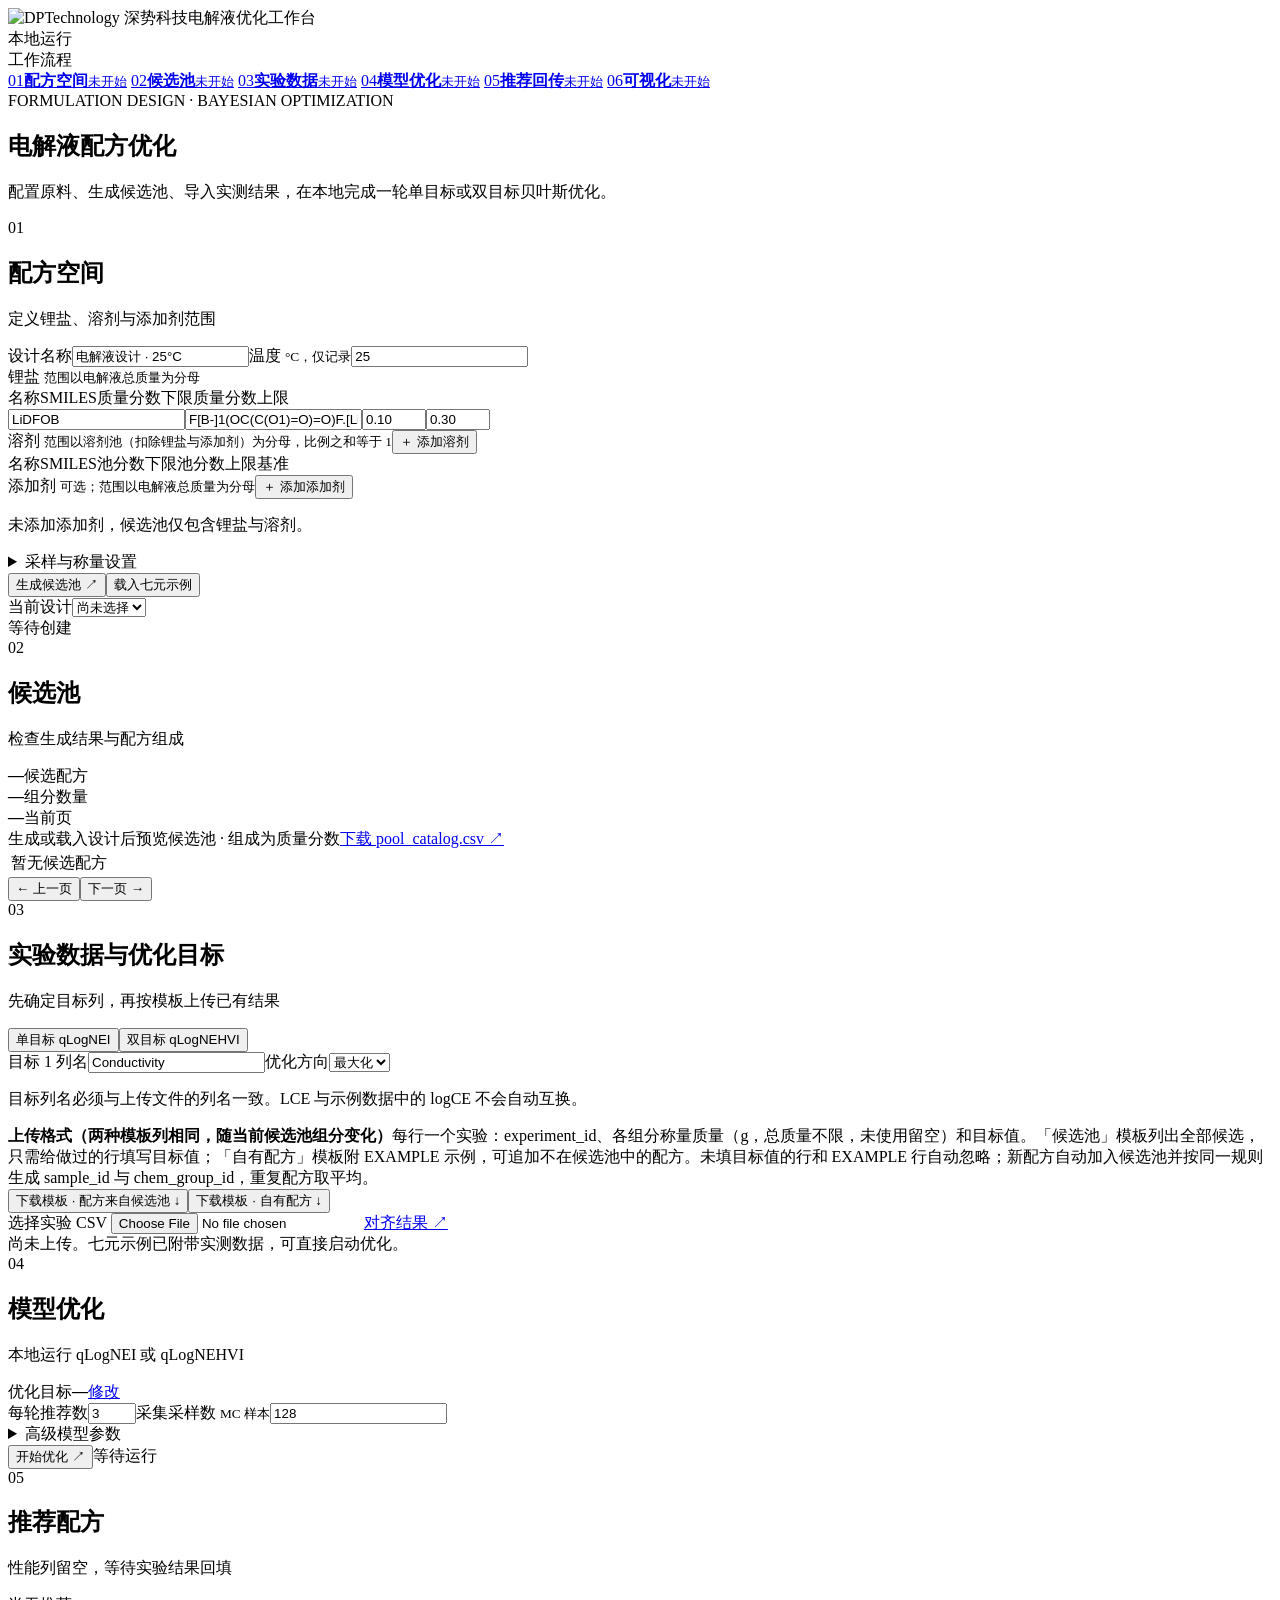
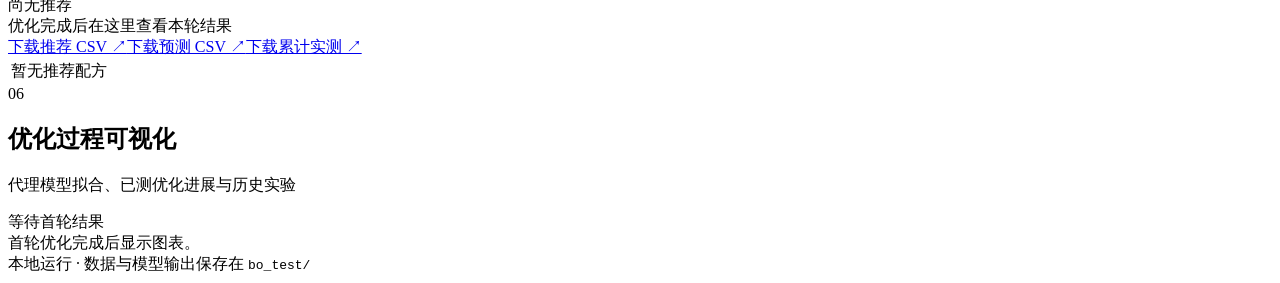
==== web/static/index.html @ 02b84bff "UI: Pareto chart shows all measured recipes and latest round Co-authored-by: Cursor <cursoragent@cur" ====
<!doctype html>
<html lang="zh-CN">
<head>
  <meta charset="utf-8">
  <meta name="viewport" content="width=device-width, initial-scale=1">
  <title>电解液配方优化工作台</title>
  <link rel="stylesheet" href="/static/styles.css">
  <link rel="stylesheet" href="/static/visualization.css">
</head>
<body>
  <header class="topbar">
    <div class="brand"><img src="/static/logo.jpg" alt="DPTechnology 深势科技"><span class="brand-divider"></span><span>电解液优化工作台</span></div>
    <span class="local-pill"><span class="online-dot"></span> 本地运行</span>
  </header>
  <div class="shell">
  <aside class="side-nav" aria-label="流程导航">
    <div class="side-title">工作流程</div>
    <nav class="side-steps" id="progress">
      <a href="#space" data-step="1"><span class="dot">01</span><span class="label"><b>配方空间</b><small>未开始</small></span></a>
      <a href="#pool" data-step="2"><span class="dot">02</span><span class="label"><b>候选池</b><small>未开始</small></span></a>
      <a href="#experiment" data-step="3"><span class="dot">03</span><span class="label"><b>实验数据</b><small>未开始</small></span></a>
      <a href="#optimization" data-step="4"><span class="dot">04</span><span class="label"><b>模型优化</b><small>未开始</small></span></a>
      <a href="#recommendations" data-step="5"><span class="dot">05</span><span class="label"><b>推荐回传</b><small>未开始</small></span></a>
      <a href="#visualization" data-step="6"><span class="dot">06</span><span class="label"><b>可视化</b><small>未开始</small></span></a>
    </nav>
  </aside>
  <main>
    <section class="hero">
      <div><div class="eyebrow">FORMULATION DESIGN · BAYESIAN OPTIMIZATION</div><h1>电解液配方优化</h1><p>配置原料、生成候选池、导入实测结果，在本地完成一轮单目标或双目标贝叶斯优化。</p></div>
    </section>
    <div id="notice" class="notice" role="status" hidden></div>
    <section class="grid">
      <article class="card" id="space">
        <div class="card-head"><div class="step" data-step="1">01</div><div><h2>配方空间</h2><p>定义锂盐、溶剂与添加剂范围</p></div></div>
        <div class="section-content">
          <div class="field-row"><label>设计名称<input id="design-name" value="电解液设计 · 25°C"></label><label>温度 <small>°C，仅记录</small><input id="temperature" type="number" value="25"></label></div>
          <div class="subhead">锂盐 <small>范围以电解液总质量为分母</small></div>
          <div class="component-head"><span>名称</span><span>SMILES</span><span>质量分数下限</span><span>质量分数上限</span></div>
          <div class="component-row salt-row"><input id="salt-name" value="LiDFOB" aria-label="锂盐名称"><input id="salt-smiles" value="F[B-]1(OC(C(O1)=O)=O)F.[Li+]" aria-label="锂盐 SMILES"><input id="salt-low" type="number" min="0" max="1" step="0.01" value="0.10" aria-label="锂盐质量分数下限"><input id="salt-high" type="number" min="0" max="1" step="0.01" value="0.30" aria-label="锂盐质量分数上限"></div>
          <div class="subhead with-action"><span>溶剂 <small>范围以溶剂池（扣除锂盐与添加剂）为分母，比例之和等于 1</small></span><button class="text-button" id="add-solvent">＋ 添加溶剂</button></div>
          <div class="component-head solvent-head"><span>名称</span><span>SMILES</span><span>池分数下限</span><span>池分数上限</span><span>基准</span><span></span></div>
          <div id="solvents"></div>
          <div class="subhead with-action"><span>添加剂 <small>可选；范围以电解液总质量为分母</small></span><button class="text-button" id="add-additive">＋ 添加添加剂</button></div>
          <div class="component-head additive-head" id="additive-head" hidden><span>名称</span><span>SMILES</span><span>类型</span><span>质量分数下限</span><span>质量分数上限</span><span></span></div>
          <div id="additives"></div>
          <p class="hint additive-empty" id="additive-empty">未添加添加剂，候选池仅包含锂盐与溶剂。</p>
          <details><summary>采样与称量设置</summary><div class="field-row"><label>批次质量 <small>g</small><input id="batch-mass" type="number" step="0.1" value="5"></label><label>称量步长 <small>g</small><input id="mass-step" type="number" step="0.0001" value="0.0001"></label></div><div class="field-row"><label>采样指数 <small>2ⁿ 个点</small><input id="candidate-power" type="number" min="3" max="14" value="10"></label><label>随机种子<input id="seed" type="number" value="2026"></label></div></details>
          <div class="actions"><button id="generate" class="primary">生成候选池 <span>↗</span></button><button id="demo" class="secondary">载入七元示例</button></div>
          <div class="field-row last-row"><label>当前设计<select id="design-select"><option value="">尚未选择</option></select></label><div class="micro-status" id="design-status">等待创建</div></div>
        </div>
      </article>
      <article class="card fill-card" id="pool">
        <div class="card-head"><div class="step" data-step="2">02</div><div><h2>候选池</h2><p>检查生成结果与配方组成</p></div></div>
        <div class="section-content">
          <div class="stat-row"><div><strong id="pool-count">—</strong><span>候选配方</span></div><div><strong id="pool-components">—</strong><span>组分数量</span></div><div><strong id="pool-page">—</strong><span>当前页</span></div></div>
          <div class="toolbar"><span id="pool-caption">生成或载入设计后预览候选池 · 组成为质量分数</span><a id="catalog-link" class="download disabled" href="#">下载 pool_catalog.csv ↗</a></div>
          <div class="table-wrap"><table id="pool-table"><thead></thead><tbody><tr><td class="empty-cell">暂无候选配方</td></tr></tbody></table></div>
          <div class="pager"><button id="prev-page" class="secondary small">← 上一页</button><button id="next-page" class="secondary small">下一页 →</button></div>
        </div>
      </article>
      <article class="card" id="experiment">
        <div class="card-head"><div class="step" data-step="3">03</div><div><h2>实验数据与优化目标</h2><p>先确定目标列，再按模板上传已有结果</p></div></div>
        <div class="section-content">
          <div class="segmented"><button data-mode="single" class="selected">单目标 qLogNEI</button><button data-mode="multi">双目标 qLogNEHVI</button></div>
          <div class="field-row target-row"><label>目标 1 列名<input id="target-1" value="Conductivity"></label><label>优化方向<select id="direction-1"><option value="max">最大化</option><option value="min">最小化</option></select></label></div>
          <div class="field-row target-row" id="target-2-row" hidden><label>目标 2 列名<input id="target-2" value="logCE"></label><label>优化方向<select id="direction-2"><option value="max">最大化</option><option value="min">最小化</option></select></label></div>
          <p class="hint">目标列名必须与上传文件的列名一致。LCE 与示例数据中的 logCE 不会自动互换。</p>
          <div class="callout"><strong>上传格式（两种模板列相同，随当前候选池组分变化）</strong><span>每行一个实验：experiment_id、各组分称量质量（g，总质量不限，未使用留空）和目标值。「候选池」模板列出全部候选，只需给做过的行填写目标值；「自有配方」模板附 EXAMPLE 示例，可追加不在候选池中的配方。未填目标值的行和 EXAMPLE 行自动忽略；新配方自动加入候选池并按同一规则生成 sample_id 与 chem_group_id，重复配方取平均。</span></div>
          <div class="actions"><button id="template" class="secondary">下载模板 · 配方来自候选池 ↓</button><button id="recipe-template" class="secondary">下载模板 · 自有配方 ↓</button></div>
          <div class="actions upload-row"><label class="upload-button">选择实验 CSV <input id="experiment-file" type="file" accept=".csv,text/csv"></label><a id="mapping-link" class="download disabled" href="#">对齐结果 ↗</a></div>
          <div id="experiment-result" class="result-line">尚未上传。七元示例已附带实测数据，可直接启动优化。</div>
        </div>
      </article>
      <article class="card" id="optimization">
        <div class="card-head"><div class="step" data-step="4">04</div><div><h2>模型优化</h2><p>本地运行 qLogNEI 或 qLogNEHVI</p></div></div>
        <div class="section-content">
          <div class="target-summary"><span>优化目标</span><strong id="target-summary">—</strong><a href="#experiment" class="text-button">修改</a></div>
          <div class="field-row"><label>每轮推荐数<input id="batch-size" type="number" min="1" max="20" value="3"></label><label>采集采样数 <small>MC 样本</small><input id="mc-samples" type="number" min="16" value="128"></label></div>
          <details><summary>高级模型参数</summary><div class="field-row"><label>拟合最大迭代<input id="fit-maxiter" type="number" min="10" value="100"></label><label>随机种子<input id="bo-seed" type="number" value="2026"></label></div></details>
          <div class="actions"><button id="run" class="primary">开始优化 <span>↗</span></button><span class="micro-status" id="run-status">等待运行</span></div>
          <div id="run-summary" class="run-summary" hidden></div>
        </div>
      </article>
    </section>
    <section class="card results" id="recommendations">
      <div class="card-head"><div class="step" data-step="5">05</div><div><h2>推荐配方</h2><p>性能列留空，等待实验结果回填</p></div><span class="round-pill" id="round-pill">尚无推荐</span></div>
      <div class="section-content">
        <div class="toolbar"><span id="recommendation-caption">优化完成后在这里查看本轮结果</span><div class="link-actions"><a id="rec-link" class="download disabled" href="#">下载推荐 CSV ↗</a><a id="pred-link" class="download disabled" href="#">下载预测 CSV ↗</a><a id="observation-link" class="download disabled" href="#">下载累计实测 ↗</a></div></div>
        <div class="table-wrap"><table id="rec-table"><thead></thead><tbody><tr><td class="empty-cell">暂无推荐配方</td></tr></tbody></table></div>
        <div id="feedback-entry" class="feedback-entry" hidden>
          <div class="feedback-entry-head"><h3>录入本轮实验结果</h3><span>所有目标值填写完整后保存</span></div>
          <div id="feedback-inputs" class="feedback-inputs"></div>
          <div class="feedback-actions" id="feedback-actions"><button id="submit-feedback" class="primary">保存实验回传</button><label class="upload-button">或上传填好的推荐 CSV <input id="feedback-file" type="file" accept=".csv,text/csv"></label><button id="simulate" class="text-button demo-button">模拟回传 <span>仅演示</span></button></div>
        </div>
        <div class="next-round-bar" id="next-round-bar" hidden><span id="next-round-reason"></span><button id="next-round" class="primary" disabled>生成下一轮 ↗</button></div>
      </div>
    </section>
    <section class="card visualization" id="visualization"><div class="card-head"><div class="step" data-step="6">06</div><div><h2>优化过程可视化</h2><p>代理模型拟合、已测优化进展与历史实验</p></div><span class="round-pill" id="visualization-badge">等待首轮结果</span></div><div class="section-content"><div id="visualization-empty" class="viz-empty">首轮优化完成后显示图表。</div><div id="visualization-body" hidden><div class="viz-summary" id="viz-summary"></div><div class="viz-grid"><div class="viz-panel"><div class="viz-panel-title"><div><h3>代理模型拟合</h3><p>训练样本的后验均值 vs 实测值</p></div><select id="fit-target" aria-label="选择拟合目标"></select></div><div id="fit-chart" class="chart"></div><div class="chart-note" id="fit-note"></div></div><div class="viz-panel"><div class="viz-panel-title"><div><h3 id="progress-title">优化进展</h3><p id="progress-subtitle">基于已测目标值</p></div></div><div id="progress-chart" class="chart"></div><div class="chart-note" id="progress-note"></div></div></div><details id="pareto-detail" class="pareto-detail" hidden><summary>查看当前已测 Pareto 前沿</summary><div id="pareto-chart" class="chart pareto-chart"></div><div class="chart-note" id="pareto-note"></div></details><div class="viz-bottom"><div><h3>本轮候选预测</h3><div id="rec-predictions" class="prediction-list"></div></div><div><div class="history-head"><h3>历史实验值</h3><span>最近 20 条 · 完整数据见 observation.csv</span></div><div class="table-wrap history-wrap"><table id="history-table"><thead></thead><tbody></tbody></table></div></div></div></div></div></section>
    <footer>本地运行 · 数据与模型输出保存在 <code>bo_test/</code></footer>
  </main>
  </div>
  <script src="/static/visualization.js"></script>
  <script src="/static/app.js"></script>
</body>
</html>
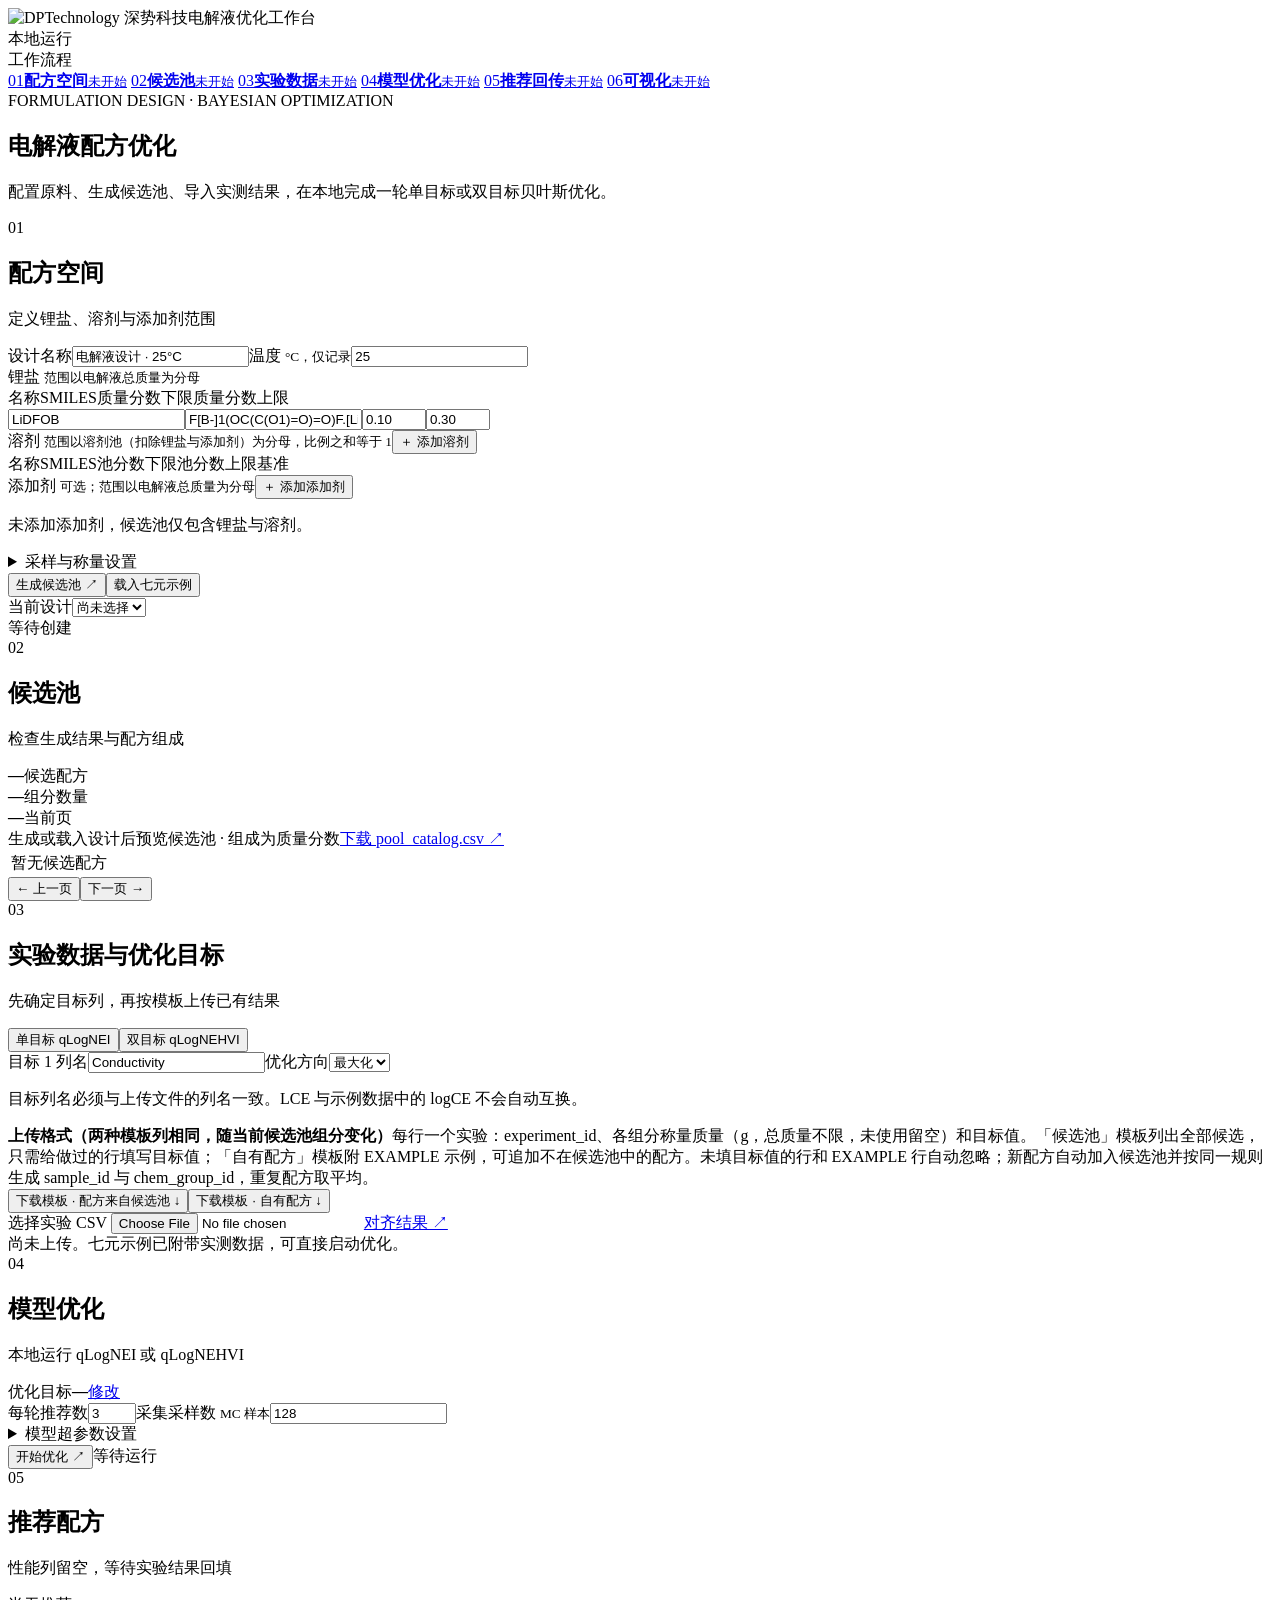
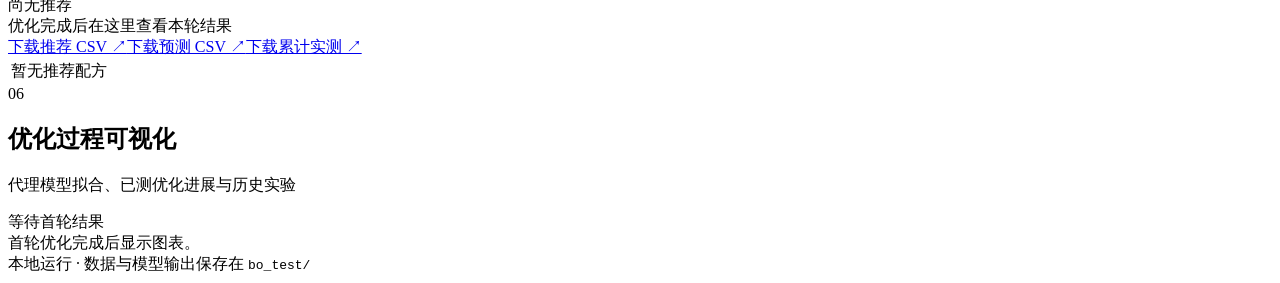
==== commit 973ea639: "UI: model hyperparameter settings panel Co-authored-by: Cursor <cursoragent@cursor.com>" ====
--- a/web/static/index.html
+++ b/web/static/index.html
@@ -76,7 +76,21 @@
         <div class="section-content">
           <div class="target-summary"><span>优化目标</span><strong id="target-summary">—</strong><a href="#experiment" class="text-button">修改</a></div>
           <div class="field-row"><label>每轮推荐数<input id="batch-size" type="number" min="1" max="20" value="3"></label><label>采集采样数 <small>MC 样本</small><input id="mc-samples" type="number" min="16" value="128"></label></div>
-          <details><summary>高级模型参数</summary><div class="field-row"><label>拟合最大迭代<input id="fit-maxiter" type="number" min="10" value="100"></label><label>随机种子<input id="bo-seed" type="number" value="2026"></label></div></details>
+          <details id="hyperparameters" class="hyperparameters"><summary>模型超参数设置</summary>
+            <p class="hp-note">单目标调用 qLogNEI，双目标调用 qLogNEHVI（每个目标各拟合一个高斯过程）；设置在本次运行的所有轮次中保持不变。</p>
+            <h4>高斯过程核</h4>
+            <div class="field-row"><label>核函数<select id="hp-kernel"><option value="default">默认（BoTorch：RBF + ARD，维度自适应先验）</option><option value="rbf">RBF</option><option value="matern">Matérn</option></select></label><label>Matérn ν <small>仅 Matérn</small><select id="hp-matern-nu"><option value="0.5">0.5（粗糙）</option><option value="1.5">1.5</option><option value="2.5" selected>2.5（平滑）</option></select></label></div>
+            <div class="field-row"><label>初始长度尺度 <small>输入已归一化到 0–1</small><input id="hp-lengthscale" type="number" min="0.001" max="100" step="any" value="0.5"></label><label>ARD <small>自动相关性判定</small><span class="check-line"><input id="hp-ard" type="checkbox" checked>每个输入维度独立长度尺度</span></label></div>
+            <h4>噪声与拟合</h4>
+            <div class="field-row"><label><span id="hp-noise-label-0">观测噪声标准差</span> <small>留空自动</small><input id="hp-noise-0" type="number" min="0" step="any" placeholder="自动估计"></label><label id="hp-noise-field-1"><span id="hp-noise-label-1">观测噪声标准差</span> <small>留空自动</small><input id="hp-noise-1" type="number" min="0" step="any" placeholder="自动估计"></label></div>
+            <div class="field-row"><label>拟合最大迭代<input id="fit-maxiter" type="number" min="10" max="1000" value="100"></label><label>输入特征<select id="hp-feature-basis"><option value="mass">质量分数</option><option value="mole">摩尔分数</option></select></label></div>
+            <h4>采集与候选评分</h4>
+            <div class="field-row"><label>候选评分批大小 <small>每批送入采集函数的候选数</small><input id="hp-pool-batch" type="number" min="16" max="4096" value="128"></label><label>随机种子 <small>MC 采样与选点</small><input id="bo-seed" type="number" min="0" value="2026"></label></div>
+            <div id="hp-ref-group" hidden><h4>超体积参考点 <small>双目标，原始单位</small></h4>
+              <div class="field-row"><label><span id="hp-ref-label-0">目标 1 参考值</span><input id="hp-ref-0" type="number" step="any" placeholder="自动"></label><label><span id="hp-ref-label-1">目标 2 参考值</span><input id="hp-ref-1" type="number" step="any" placeholder="自动"></label></div>
+              <p class="hp-note">留空时取初始已测值中最差的一端再向外扩展 10%，之后各轮固定；参考点应比所有值得关注的配方都差，否则超体积为 0。</p></div>
+            <button type="button" class="text-button" id="hp-reset">恢复默认</button>
+          </details>
           <div class="actions"><button id="run" class="primary">开始优化 <span>↗</span></button><span class="micro-status" id="run-status">等待运行</span></div>
           <div id="run-summary" class="run-summary" hidden></div>
         </div>
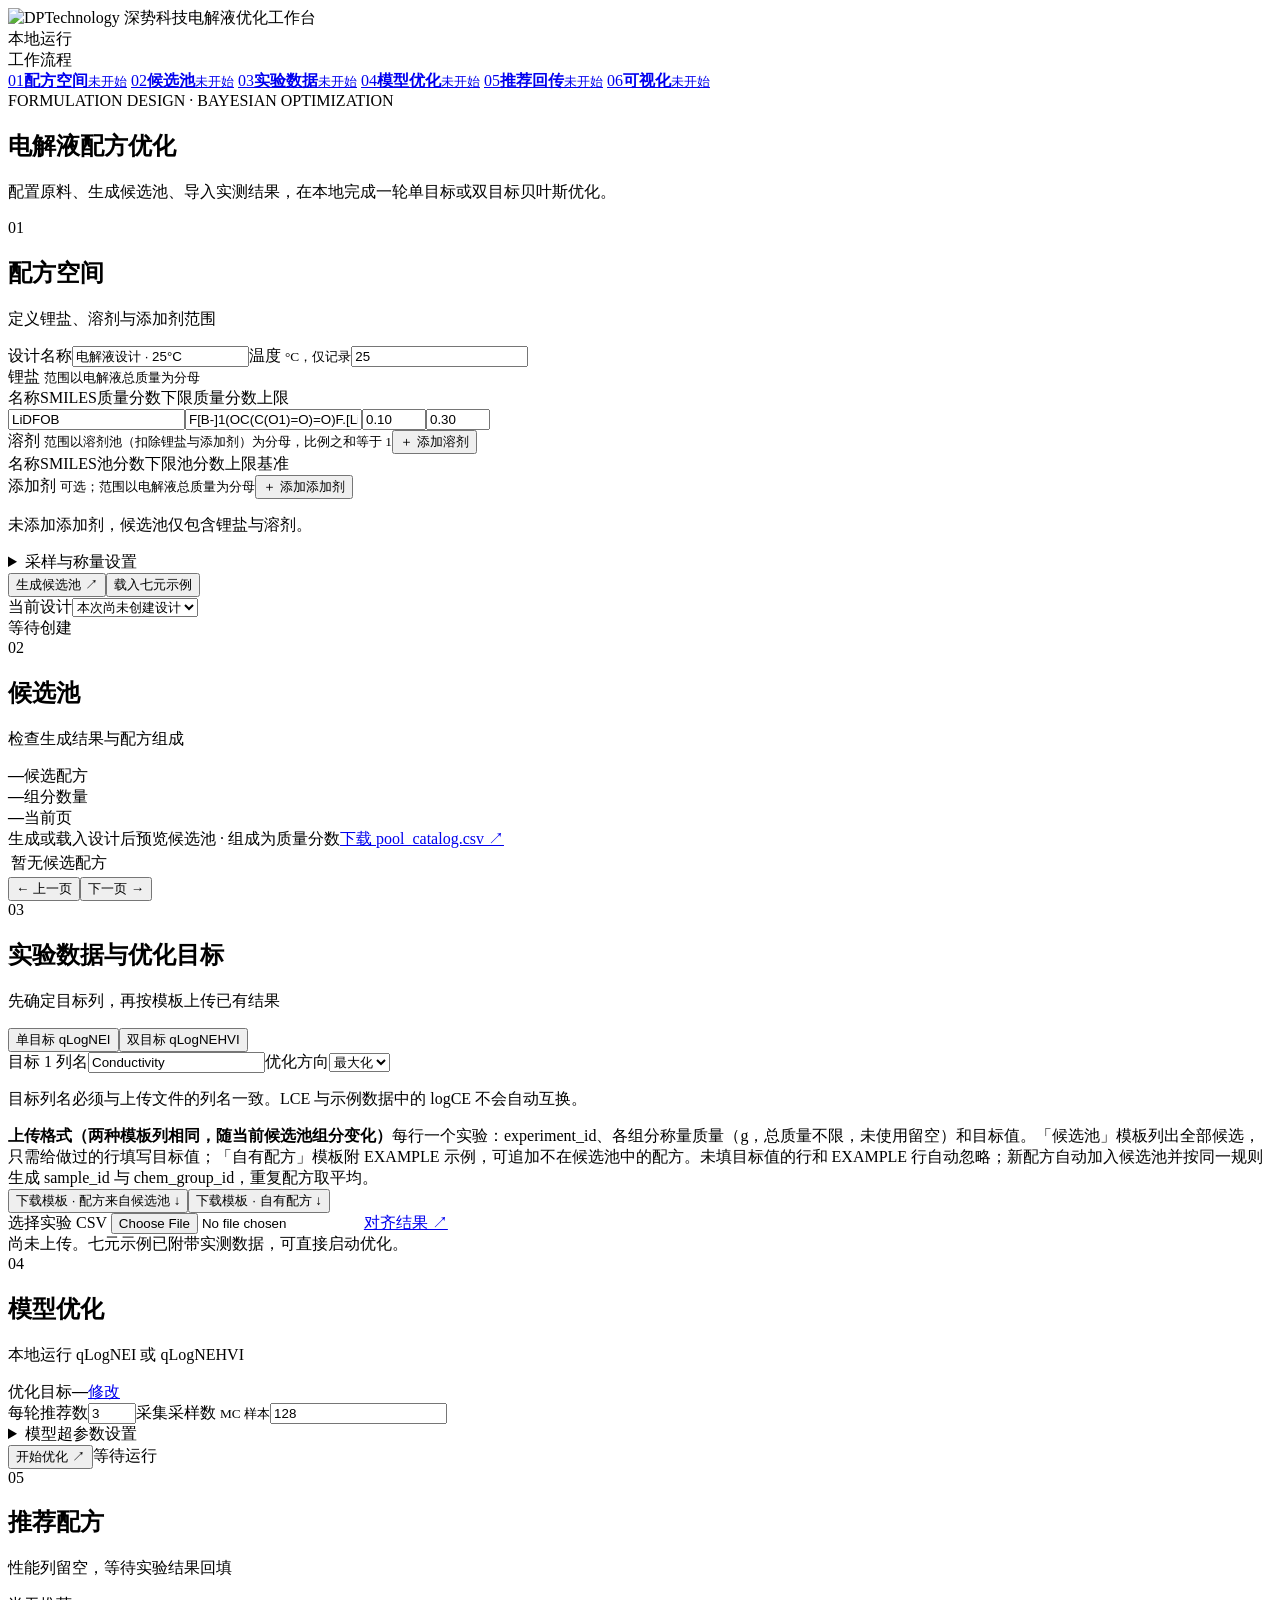
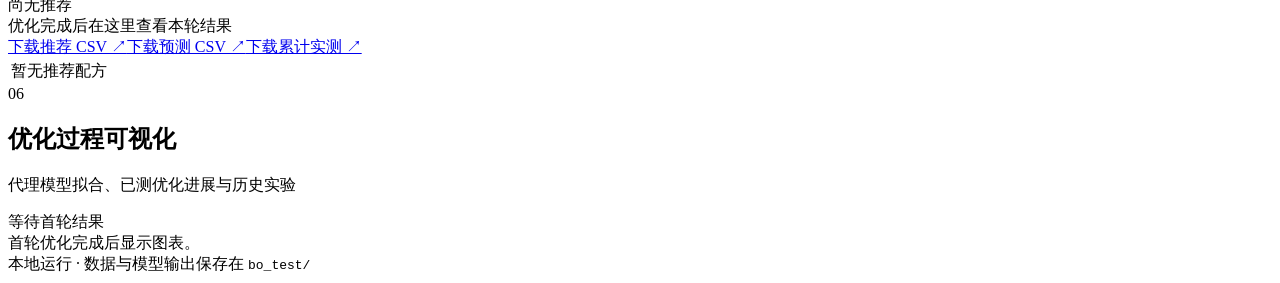
==== commit d59d49ae: "UI: design list starts empty on every page load Co-authored-by: Cursor <cursoragent@cursor.com>" ====
--- a/web/static/index.html
+++ b/web/static/index.html
@@ -46,7 +46,7 @@
           <p class="hint additive-empty" id="additive-empty">未添加添加剂，候选池仅包含锂盐与溶剂。</p>
           <details><summary>采样与称量设置</summary><div class="field-row"><label>批次质量 <small>g</small><input id="batch-mass" type="number" step="0.1" value="5"></label><label>称量步长 <small>g</small><input id="mass-step" type="number" step="0.0001" value="0.0001"></label></div><div class="field-row"><label>采样指数 <small>2ⁿ 个点</small><input id="candidate-power" type="number" min="3" max="14" value="10"></label><label>随机种子<input id="seed" type="number" value="2026"></label></div></details>
           <div class="actions"><button id="generate" class="primary">生成候选池 <span>↗</span></button><button id="demo" class="secondary">载入七元示例</button></div>
-          <div class="field-row last-row"><label>当前设计<select id="design-select"><option value="">尚未选择</option></select></label><div class="micro-status" id="design-status">等待创建</div></div>
+          <div class="field-row last-row"><label>当前设计<select id="design-select" autocomplete="off"><option value="">本次尚未创建设计</option></select></label><div class="micro-status" id="design-status">等待创建</div></div>
         </div>
       </article>
       <article class="card fill-card" id="pool">
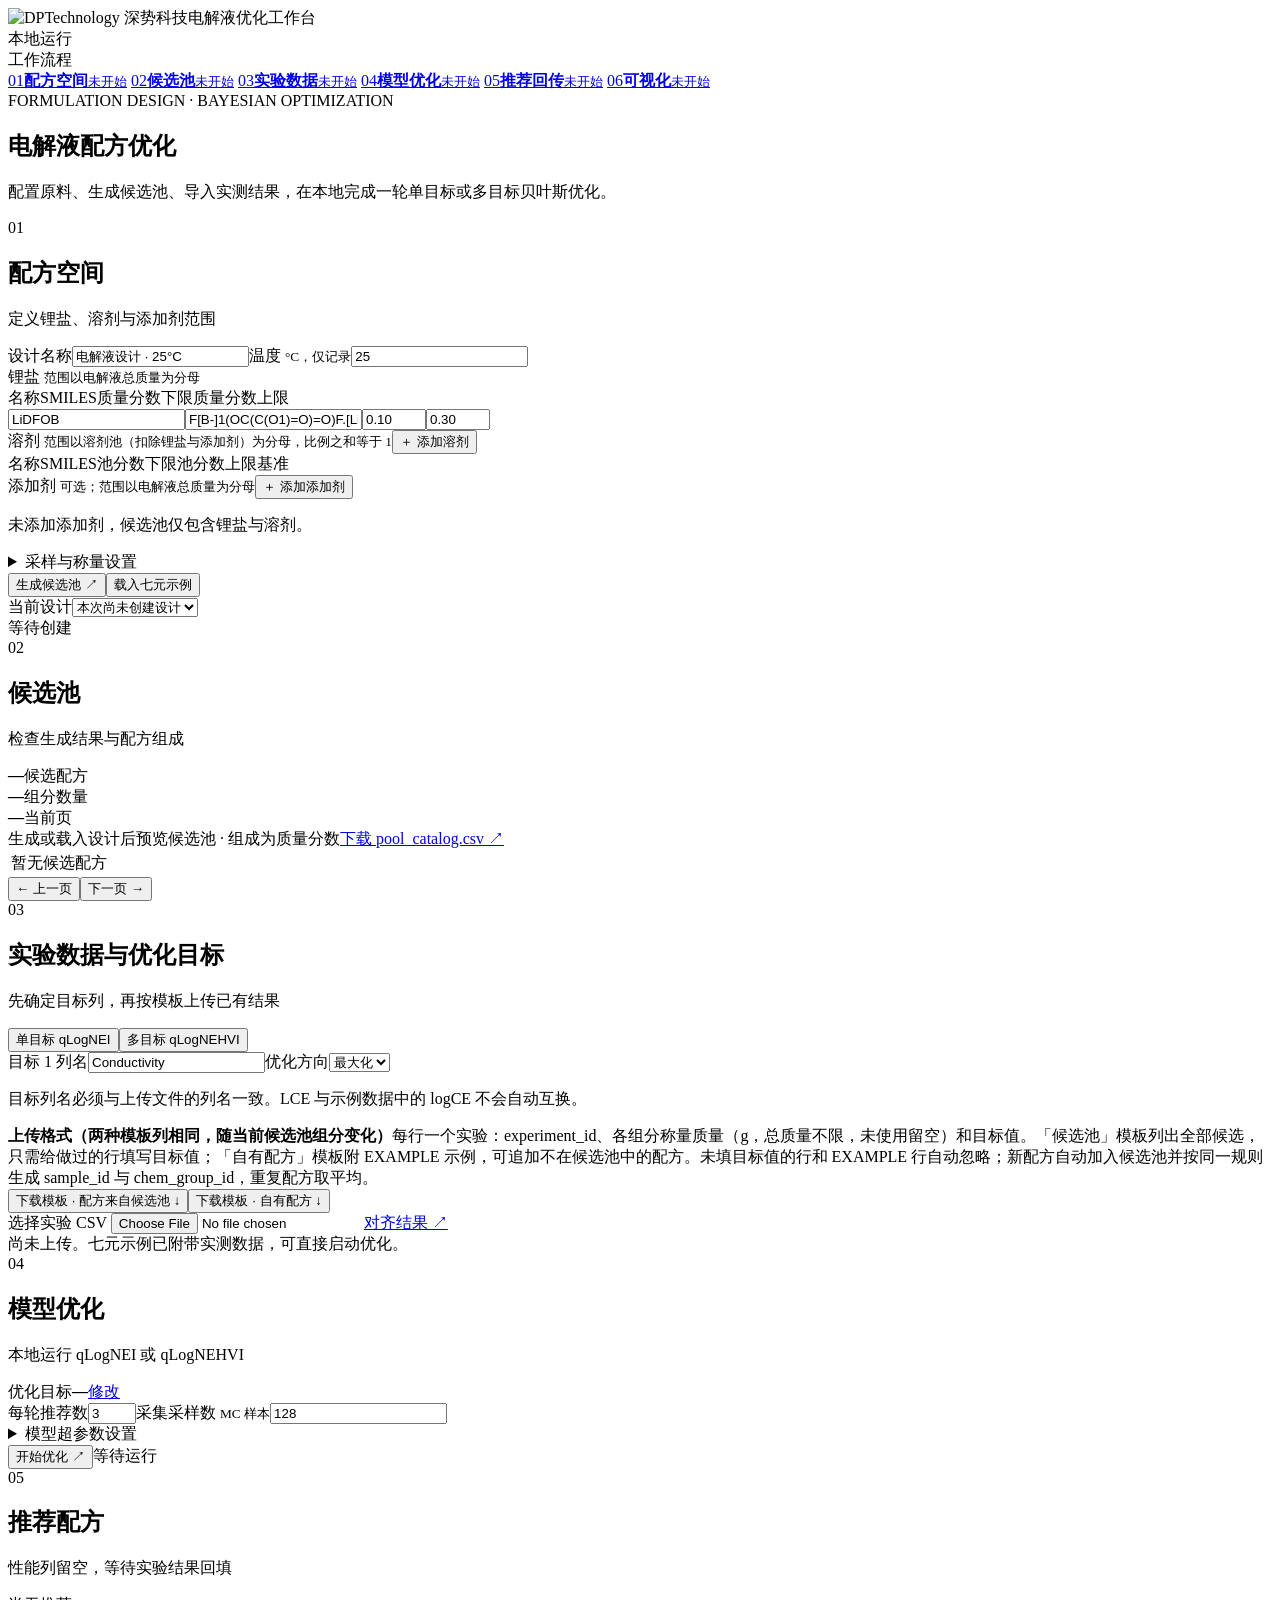
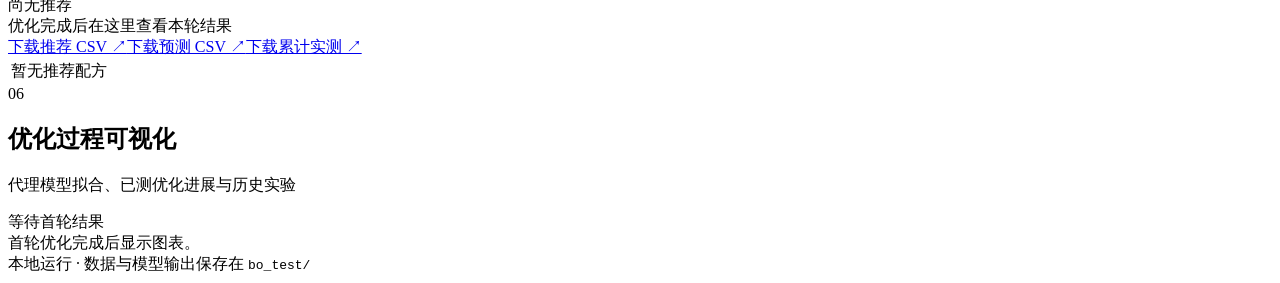
==== commit e0331985: "UI: multi-objective target slots, Pareto axis selection, template download errors in page Co-authore" ====
--- a/web/static/index.html
+++ b/web/static/index.html
@@ -26,7 +26,7 @@
   </aside>
   <main>
     <section class="hero">
-      <div><div class="eyebrow">FORMULATION DESIGN · BAYESIAN OPTIMIZATION</div><h1>电解液配方优化</h1><p>配置原料、生成候选池、导入实测结果，在本地完成一轮单目标或双目标贝叶斯优化。</p></div>
+      <div><div class="eyebrow">FORMULATION DESIGN · BAYESIAN OPTIMIZATION</div><h1>电解液配方优化</h1><p>配置原料、生成候选池、导入实测结果，在本地完成一轮单目标或多目标贝叶斯优化。</p></div>
     </section>
     <div id="notice" class="notice" role="status" hidden></div>
     <section class="grid">
@@ -61,9 +61,12 @@
       <article class="card" id="experiment">
         <div class="card-head"><div class="step" data-step="3">03</div><div><h2>实验数据与优化目标</h2><p>先确定目标列，再按模板上传已有结果</p></div></div>
         <div class="section-content">
-          <div class="segmented"><button data-mode="single" class="selected">单目标 qLogNEI</button><button data-mode="multi">双目标 qLogNEHVI</button></div>
+          <div class="segmented"><button data-mode="single" class="selected">单目标 qLogNEI</button><button data-mode="multi">多目标 qLogNEHVI</button></div>
+          <div class="field-row target-row" id="objective-count-row" hidden><label>目标数量 <small>2–4 个</small><select id="objective-count"><option value="2">2 个目标</option><option value="3">3 个目标</option><option value="4">4 个目标</option></select></label></div>
           <div class="field-row target-row"><label>目标 1 列名<input id="target-1" value="Conductivity"></label><label>优化方向<select id="direction-1"><option value="max">最大化</option><option value="min">最小化</option></select></label></div>
           <div class="field-row target-row" id="target-2-row" hidden><label>目标 2 列名<input id="target-2" value="logCE"></label><label>优化方向<select id="direction-2"><option value="max">最大化</option><option value="min">最小化</option></select></label></div>
+          <div class="field-row target-row" id="target-3-row" hidden><label>目标 3 列名<input id="target-3" placeholder="与 CSV 表头一致"></label><label>优化方向<select id="direction-3"><option value="max">最大化</option><option value="min">最小化</option></select></label></div>
+          <div class="field-row target-row" id="target-4-row" hidden><label>目标 4 列名<input id="target-4" placeholder="与 CSV 表头一致"></label><label>优化方向<select id="direction-4"><option value="max">最大化</option><option value="min">最小化</option></select></label></div>
           <p class="hint">目标列名必须与上传文件的列名一致。LCE 与示例数据中的 logCE 不会自动互换。</p>
           <div class="callout"><strong>上传格式（两种模板列相同，随当前候选池组分变化）</strong><span>每行一个实验：experiment_id、各组分称量质量（g，总质量不限，未使用留空）和目标值。「候选池」模板列出全部候选，只需给做过的行填写目标值；「自有配方」模板附 EXAMPLE 示例，可追加不在候选池中的配方。未填目标值的行和 EXAMPLE 行自动忽略；新配方自动加入候选池并按同一规则生成 sample_id 与 chem_group_id，重复配方取平均。</span></div>
           <div class="actions"><button id="template" class="secondary">下载模板 · 配方来自候选池 ↓</button><button id="recipe-template" class="secondary">下载模板 · 自有配方 ↓</button></div>
@@ -77,17 +80,19 @@
           <div class="target-summary"><span>优化目标</span><strong id="target-summary">—</strong><a href="#experiment" class="text-button">修改</a></div>
           <div class="field-row"><label>每轮推荐数<input id="batch-size" type="number" min="1" max="20" value="3"></label><label>采集采样数 <small>MC 样本</small><input id="mc-samples" type="number" min="16" value="128"></label></div>
           <details id="hyperparameters" class="hyperparameters"><summary>模型超参数设置</summary>
-            <p class="hp-note">单目标调用 qLogNEI，双目标调用 qLogNEHVI（每个目标各拟合一个高斯过程）；设置在本次运行的所有轮次中保持不变。</p>
+            <p class="hp-note">单目标调用 qLogNEI，多目标（2–4 个）调用 qLogNEHVI（每个目标各拟合一个高斯过程）；设置在本次运行的所有轮次中保持不变。</p>
             <h4>高斯过程核</h4>
             <div class="field-row"><label>核函数<select id="hp-kernel"><option value="default">默认（BoTorch：RBF + ARD，维度自适应先验）</option><option value="rbf">RBF</option><option value="matern">Matérn</option></select></label><label>Matérn ν <small>仅 Matérn</small><select id="hp-matern-nu"><option value="0.5">0.5（粗糙）</option><option value="1.5">1.5</option><option value="2.5" selected>2.5（平滑）</option></select></label></div>
             <div class="field-row"><label>初始长度尺度 <small>输入已归一化到 0–1</small><input id="hp-lengthscale" type="number" min="0.001" max="100" step="any" value="0.5"></label><label>ARD <small>自动相关性判定</small><span class="check-line"><input id="hp-ard" type="checkbox" checked>每个输入维度独立长度尺度</span></label></div>
             <h4>噪声与拟合</h4>
-            <div class="field-row"><label><span id="hp-noise-label-0">观测噪声标准差</span> <small>留空自动</small><input id="hp-noise-0" type="number" min="0" step="any" placeholder="自动估计"></label><label id="hp-noise-field-1"><span id="hp-noise-label-1">观测噪声标准差</span> <small>留空自动</small><input id="hp-noise-1" type="number" min="0" step="any" placeholder="自动估计"></label></div>
+            <div class="field-row"><label id="hp-noise-field-0"><span id="hp-noise-label-0">观测噪声标准差</span> <small>留空自动</small><input id="hp-noise-0" type="number" min="0" step="any" placeholder="自动估计"></label><label id="hp-noise-field-1"><span id="hp-noise-label-1">观测噪声标准差</span> <small>留空自动</small><input id="hp-noise-1" type="number" min="0" step="any" placeholder="自动估计"></label></div>
+            <div class="field-row" id="hp-noise-row-2"><label id="hp-noise-field-2"><span id="hp-noise-label-2">观测噪声标准差</span> <small>留空自动</small><input id="hp-noise-2" type="number" min="0" step="any" placeholder="自动估计"></label><label id="hp-noise-field-3"><span id="hp-noise-label-3">观测噪声标准差</span> <small>留空自动</small><input id="hp-noise-3" type="number" min="0" step="any" placeholder="自动估计"></label></div>
             <div class="field-row"><label>拟合最大迭代<input id="fit-maxiter" type="number" min="10" max="1000" value="100"></label><label>输入特征<select id="hp-feature-basis"><option value="mass">质量分数</option><option value="mole">摩尔分数</option></select></label></div>
             <h4>采集与候选评分</h4>
             <div class="field-row"><label>候选评分批大小 <small>每批送入采集函数的候选数</small><input id="hp-pool-batch" type="number" min="16" max="4096" value="128"></label><label>随机种子 <small>MC 采样与选点</small><input id="bo-seed" type="number" min="0" value="2026"></label></div>
-            <div id="hp-ref-group" hidden><h4>超体积参考点 <small>双目标，原始单位</small></h4>
-              <div class="field-row"><label><span id="hp-ref-label-0">目标 1 参考值</span><input id="hp-ref-0" type="number" step="any" placeholder="自动"></label><label><span id="hp-ref-label-1">目标 2 参考值</span><input id="hp-ref-1" type="number" step="any" placeholder="自动"></label></div>
+            <div id="hp-ref-group" hidden><h4>超体积参考点 <small>多目标，原始单位</small></h4>
+              <div class="field-row"><label id="hp-ref-field-0"><span id="hp-ref-label-0">目标 1 参考值</span><input id="hp-ref-0" type="number" step="any" placeholder="自动"></label><label id="hp-ref-field-1"><span id="hp-ref-label-1">目标 2 参考值</span><input id="hp-ref-1" type="number" step="any" placeholder="自动"></label></div>
+              <div class="field-row" id="hp-ref-row-2"><label id="hp-ref-field-2"><span id="hp-ref-label-2">目标 3 参考值</span><input id="hp-ref-2" type="number" step="any" placeholder="自动"></label><label id="hp-ref-field-3"><span id="hp-ref-label-3">目标 4 参考值</span><input id="hp-ref-3" type="number" step="any" placeholder="自动"></label></div>
               <p class="hp-note">留空时取初始已测值中最差的一端再向外扩展 10%，之后各轮固定；参考点应比所有值得关注的配方都差，否则超体积为 0。</p></div>
             <button type="button" class="text-button" id="hp-reset">恢复默认</button>
           </details>
@@ -109,7 +114,7 @@
         <div class="next-round-bar" id="next-round-bar" hidden><span id="next-round-reason"></span><button id="next-round" class="primary" disabled>生成下一轮 ↗</button></div>
       </div>
     </section>
-    <section class="card visualization" id="visualization"><div class="card-head"><div class="step" data-step="6">06</div><div><h2>优化过程可视化</h2><p>代理模型拟合、已测优化进展与历史实验</p></div><span class="round-pill" id="visualization-badge">等待首轮结果</span></div><div class="section-content"><div id="visualization-empty" class="viz-empty">首轮优化完成后显示图表。</div><div id="visualization-body" hidden><div class="viz-summary" id="viz-summary"></div><div class="viz-grid"><div class="viz-panel"><div class="viz-panel-title"><div><h3>代理模型拟合</h3><p>训练样本的后验均值 vs 实测值</p></div><select id="fit-target" aria-label="选择拟合目标"></select></div><div id="fit-chart" class="chart"></div><div class="chart-note" id="fit-note"></div></div><div class="viz-panel"><div class="viz-panel-title"><div><h3 id="progress-title">优化进展</h3><p id="progress-subtitle">基于已测目标值</p></div></div><div id="progress-chart" class="chart"></div><div class="chart-note" id="progress-note"></div></div></div><details id="pareto-detail" class="pareto-detail" hidden><summary>查看当前已测 Pareto 前沿</summary><div id="pareto-chart" class="chart pareto-chart"></div><div class="chart-note" id="pareto-note"></div></details><div class="viz-bottom"><div><h3>本轮候选预测</h3><div id="rec-predictions" class="prediction-list"></div></div><div><div class="history-head"><h3>历史实验值</h3><span>最近 20 条 · 完整数据见 observation.csv</span></div><div class="table-wrap history-wrap"><table id="history-table"><thead></thead><tbody></tbody></table></div></div></div></div></div></section>
+    <section class="card visualization" id="visualization"><div class="card-head"><div class="step" data-step="6">06</div><div><h2>优化过程可视化</h2><p>代理模型拟合、已测优化进展与历史实验</p></div><span class="round-pill" id="visualization-badge">等待首轮结果</span></div><div class="section-content"><div id="visualization-empty" class="viz-empty">首轮优化完成后显示图表。</div><div id="visualization-body" hidden><div class="viz-summary" id="viz-summary"></div><div class="viz-grid"><div class="viz-panel"><div class="viz-panel-title"><div><h3>代理模型拟合</h3><p>训练样本的后验均值 vs 实测值</p></div><select id="fit-target" aria-label="选择拟合目标"></select></div><div id="fit-chart" class="chart"></div><div class="chart-note" id="fit-note"></div></div><div class="viz-panel"><div class="viz-panel-title"><div><h3 id="progress-title">优化进展</h3><p id="progress-subtitle">基于已测目标值</p></div></div><div id="progress-chart" class="chart"></div><div class="chart-note" id="progress-note"></div></div></div><details id="pareto-detail" class="pareto-detail" hidden><summary>查看当前已测 Pareto 前沿</summary><div id="pareto-axes" class="pareto-axes" hidden><label>横轴<select id="pareto-x" aria-label="Pareto 图横轴目标"></select></label><label>纵轴<select id="pareto-y" aria-label="Pareto 图纵轴目标"></select></label></div><div id="pareto-chart" class="chart pareto-chart"></div><div class="chart-note" id="pareto-note"></div></details><div class="viz-bottom"><div><h3>本轮候选预测</h3><div id="rec-predictions" class="prediction-list"></div></div><div><div class="history-head"><h3>历史实验值</h3><span>最近 20 条 · 完整数据见 observation.csv</span></div><div class="table-wrap history-wrap"><table id="history-table"><thead></thead><tbody></tbody></table></div></div></div></div></div></section>
     <footer>本地运行 · 数据与模型输出保存在 <code>bo_test/</code></footer>
   </main>
   </div>
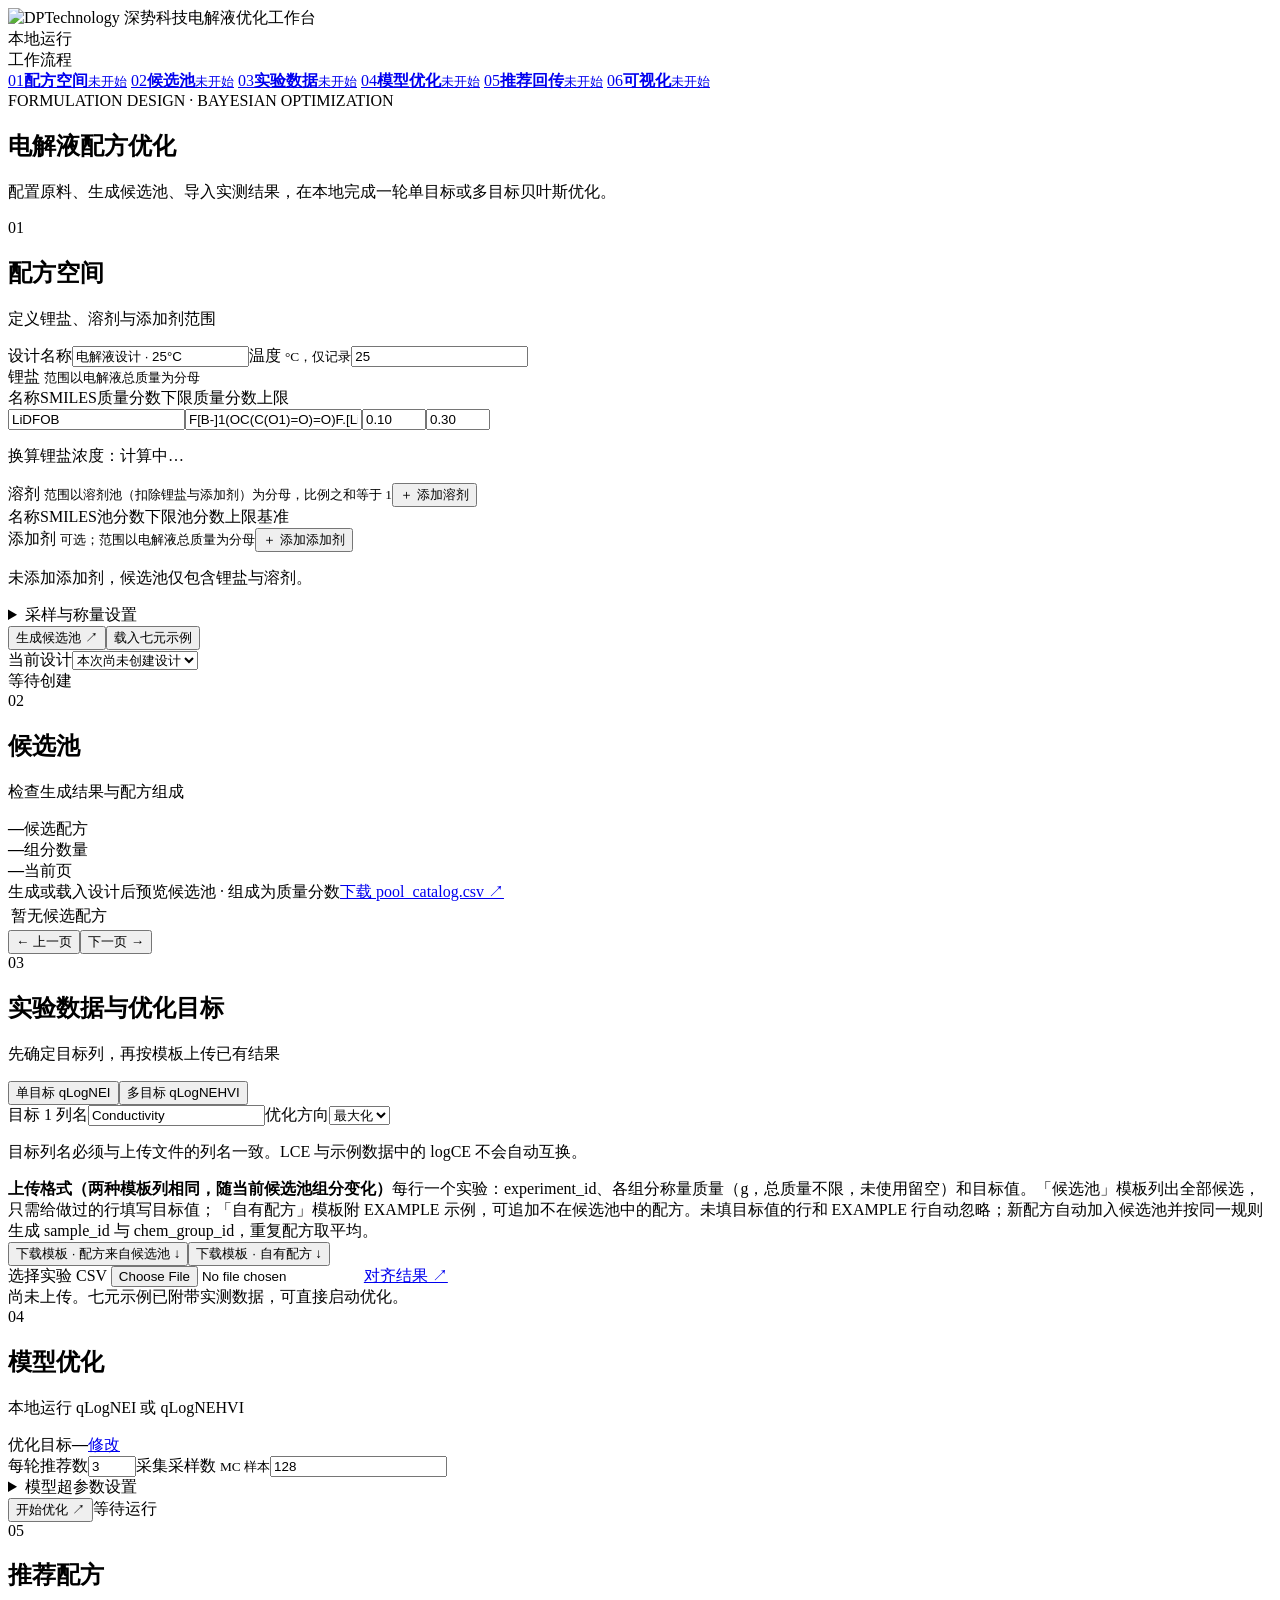
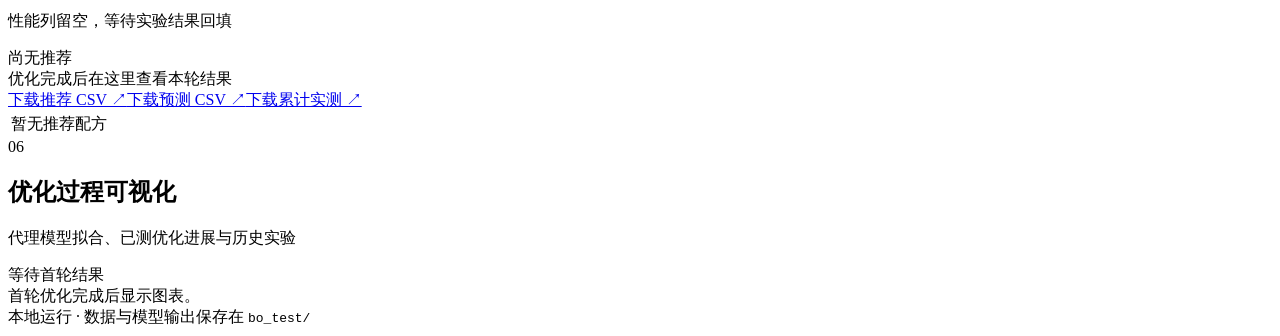
==== commit 3113873d: "UI: lithium-salt molality column and live mol/kg hint in the formulation space Co-authored-by: Curso" ====
--- a/web/static/index.html
+++ b/web/static/index.html
@@ -37,6 +37,7 @@
           <div class="subhead">锂盐 <small>范围以电解液总质量为分母</small></div>
           <div class="component-head"><span>名称</span><span>SMILES</span><span>质量分数下限</span><span>质量分数上限</span></div>
           <div class="component-row salt-row"><input id="salt-name" value="LiDFOB" aria-label="锂盐名称"><input id="salt-smiles" value="F[B-]1(OC(C(O1)=O)=O)F.[Li+]" aria-label="锂盐 SMILES"><input id="salt-low" type="number" min="0" max="1" step="0.01" value="0.10" aria-label="锂盐质量分数下限"><input id="salt-high" type="number" min="0" max="1" step="0.01" value="0.30" aria-label="锂盐质量分数上限"></div>
+          <p class="hint" id="salt-molality">换算锂盐浓度：计算中…</p>
           <div class="subhead with-action"><span>溶剂 <small>范围以溶剂池（扣除锂盐与添加剂）为分母，比例之和等于 1</small></span><button class="text-button" id="add-solvent">＋ 添加溶剂</button></div>
           <div class="component-head solvent-head"><span>名称</span><span>SMILES</span><span>池分数下限</span><span>池分数上限</span><span>基准</span><span></span></div>
           <div id="solvents"></div>
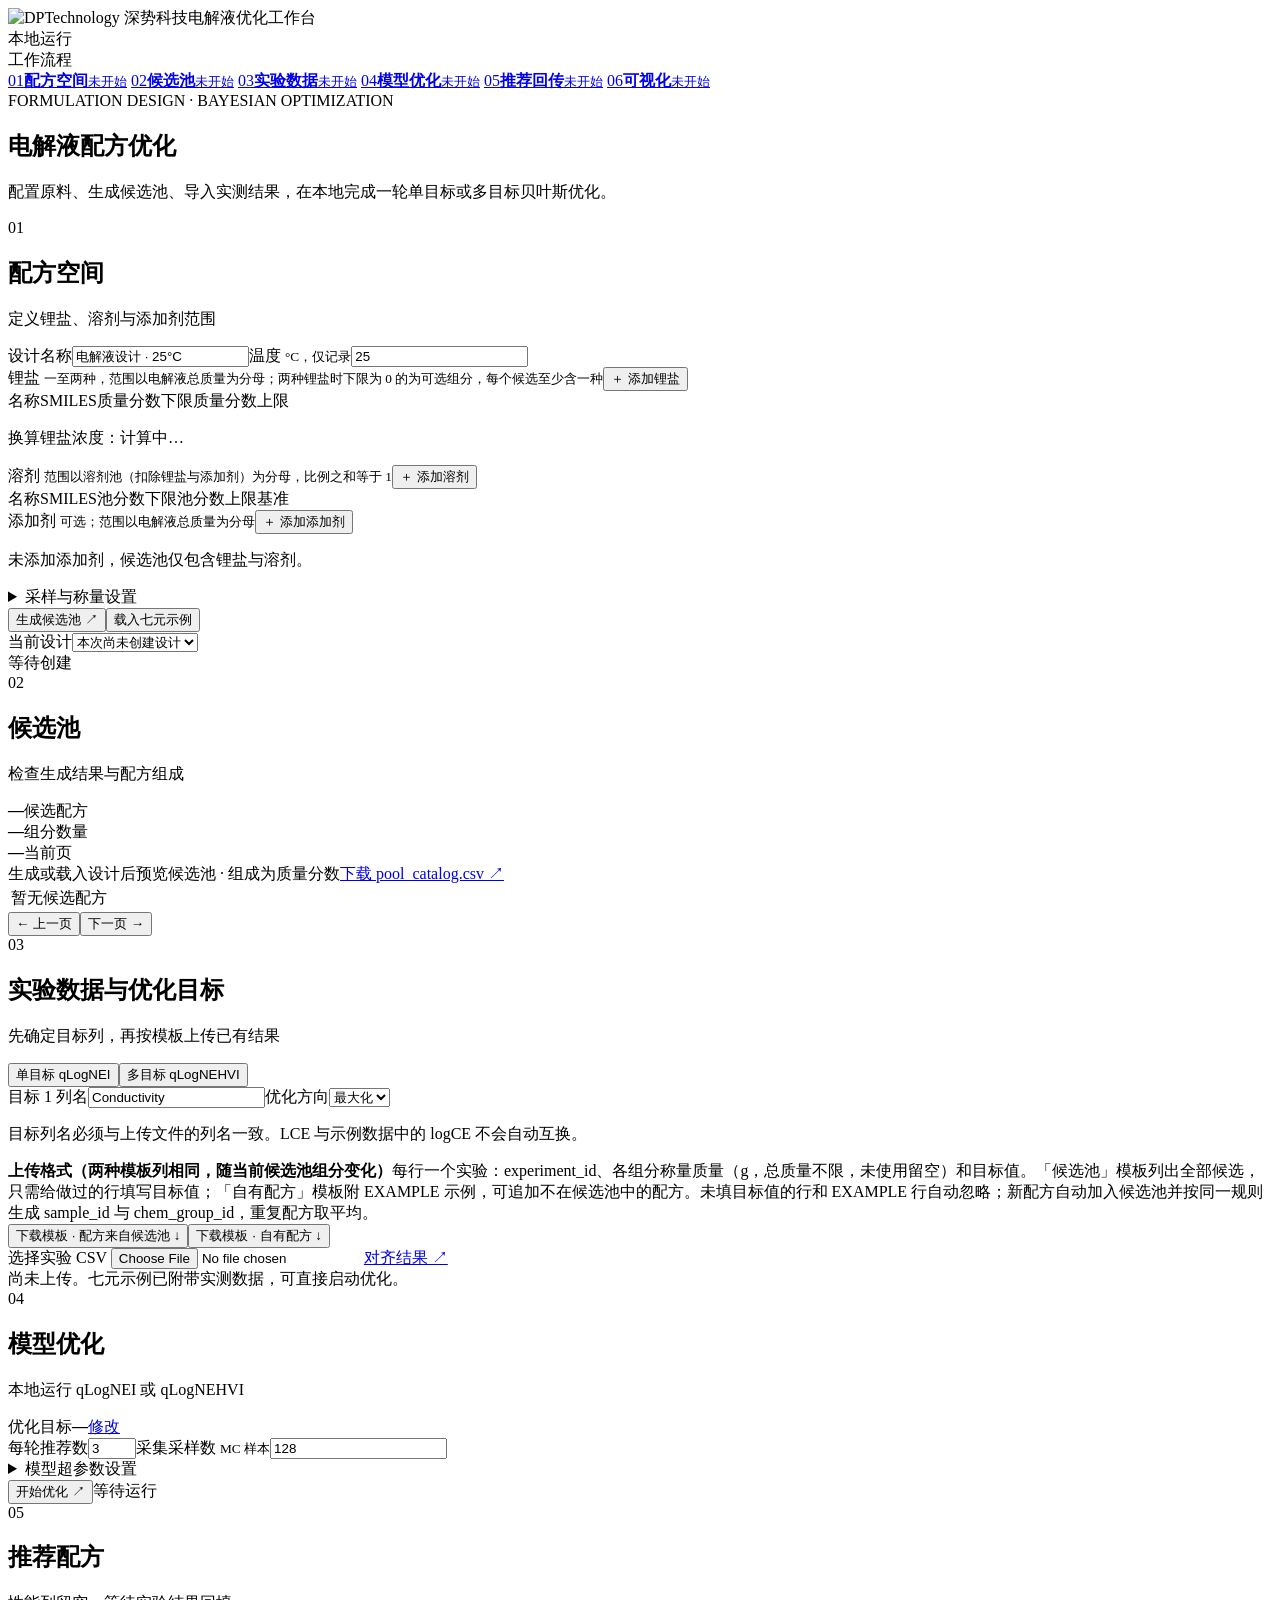
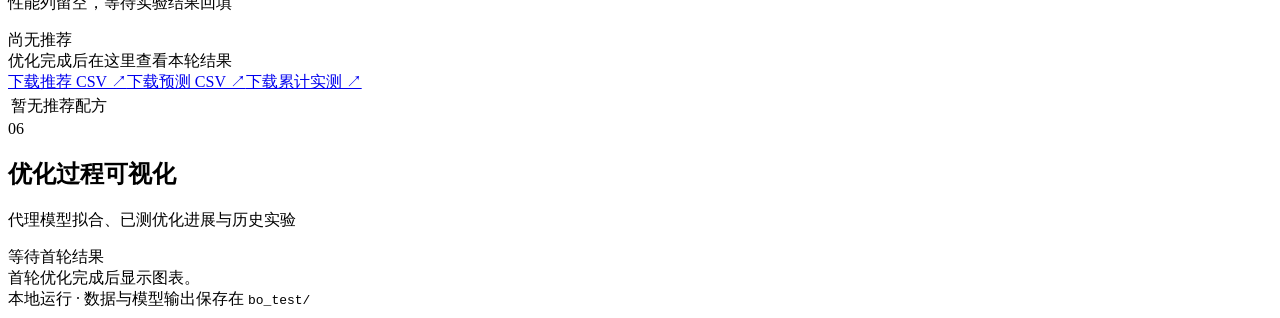
==== commit 8ea1058e: "UI: up to two lithium-salt rows and total-salt molality hint Co-authored-by: Cursor <cursoragent@cur" ====
--- a/web/static/index.html
+++ b/web/static/index.html
@@ -34,9 +34,9 @@
         <div class="card-head"><div class="step" data-step="1">01</div><div><h2>配方空间</h2><p>定义锂盐、溶剂与添加剂范围</p></div></div>
         <div class="section-content">
           <div class="field-row"><label>设计名称<input id="design-name" value="电解液设计 · 25°C"></label><label>温度 <small>°C，仅记录</small><input id="temperature" type="number" value="25"></label></div>
-          <div class="subhead">锂盐 <small>范围以电解液总质量为分母</small></div>
-          <div class="component-head"><span>名称</span><span>SMILES</span><span>质量分数下限</span><span>质量分数上限</span></div>
-          <div class="component-row salt-row"><input id="salt-name" value="LiDFOB" aria-label="锂盐名称"><input id="salt-smiles" value="F[B-]1(OC(C(O1)=O)=O)F.[Li+]" aria-label="锂盐 SMILES"><input id="salt-low" type="number" min="0" max="1" step="0.01" value="0.10" aria-label="锂盐质量分数下限"><input id="salt-high" type="number" min="0" max="1" step="0.01" value="0.30" aria-label="锂盐质量分数上限"></div>
+          <div class="subhead with-action"><span>锂盐 <small>一至两种，范围以电解液总质量为分母；两种锂盐时下限为 0 的为可选组分，每个候选至少含一种</small></span><button class="text-button" id="add-salt">＋ 添加锂盐</button></div>
+          <div class="component-head salt-head"><span>名称</span><span>SMILES</span><span>质量分数下限</span><span>质量分数上限</span><span></span></div>
+          <div id="salts"></div>
           <p class="hint" id="salt-molality">换算锂盐浓度：计算中…</p>
           <div class="subhead with-action"><span>溶剂 <small>范围以溶剂池（扣除锂盐与添加剂）为分母，比例之和等于 1</small></span><button class="text-button" id="add-solvent">＋ 添加溶剂</button></div>
           <div class="component-head solvent-head"><span>名称</span><span>SMILES</span><span>池分数下限</span><span>池分数上限</span><span>基准</span><span></span></div>
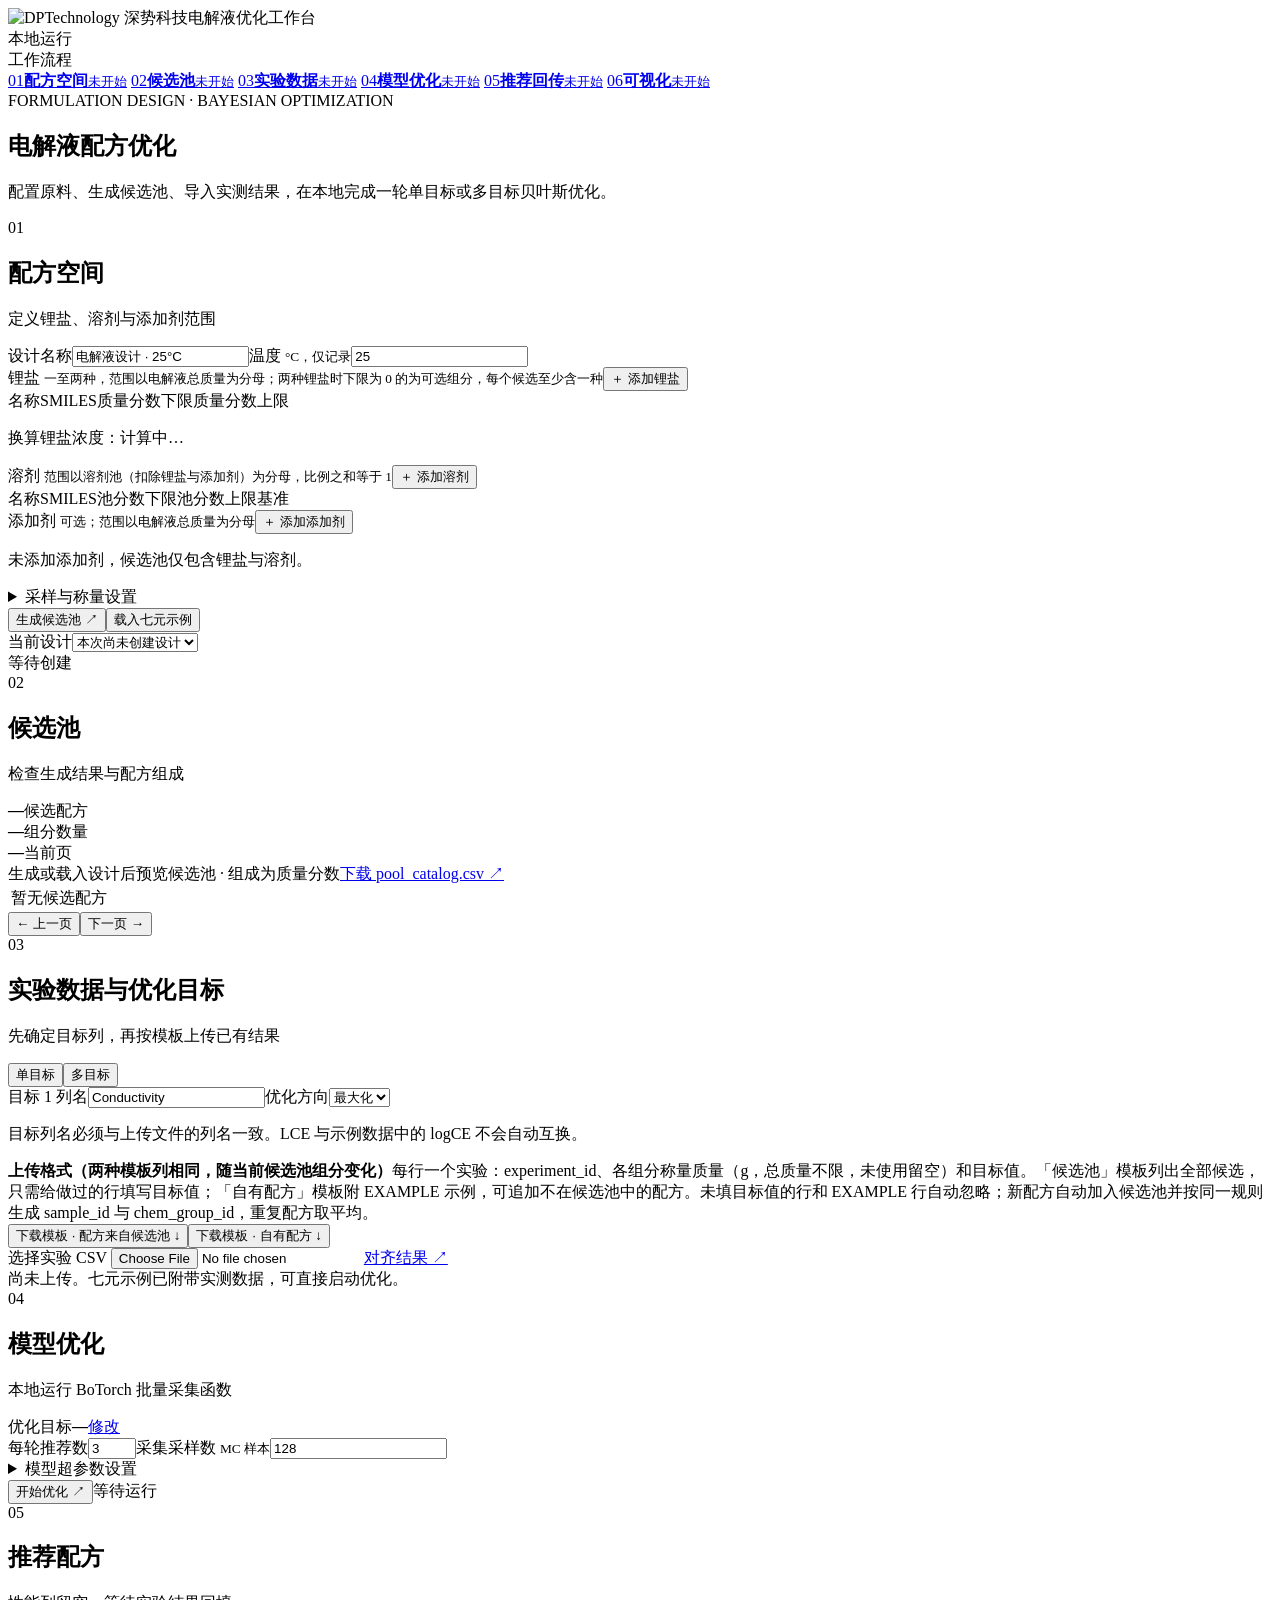
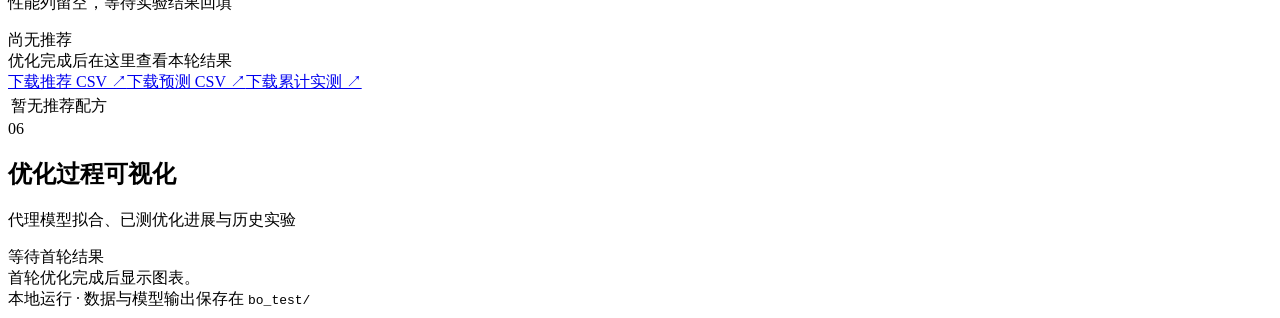
==== commit 2379ed6b: "UI: acquisition preset selector with UCB beta in model settings Co-authored-by: Cursor <cursoragent@" ====
--- a/web/static/index.html
+++ b/web/static/index.html
@@ -62,7 +62,7 @@
       <article class="card" id="experiment">
         <div class="card-head"><div class="step" data-step="3">03</div><div><h2>实验数据与优化目标</h2><p>先确定目标列，再按模板上传已有结果</p></div></div>
         <div class="section-content">
-          <div class="segmented"><button data-mode="single" class="selected">单目标 qLogNEI</button><button data-mode="multi">多目标 qLogNEHVI</button></div>
+          <div class="segmented"><button data-mode="single" class="selected">单目标</button><button data-mode="multi">多目标</button></div>
           <div class="field-row target-row" id="objective-count-row" hidden><label>目标数量 <small>2–4 个</small><select id="objective-count"><option value="2">2 个目标</option><option value="3">3 个目标</option><option value="4">4 个目标</option></select></label></div>
           <div class="field-row target-row"><label>目标 1 列名<input id="target-1" value="Conductivity"></label><label>优化方向<select id="direction-1"><option value="max">最大化</option><option value="min">最小化</option></select></label></div>
           <div class="field-row target-row" id="target-2-row" hidden><label>目标 2 列名<input id="target-2" value="logCE"></label><label>优化方向<select id="direction-2"><option value="max">最大化</option><option value="min">最小化</option></select></label></div>
@@ -76,12 +76,12 @@
         </div>
       </article>
       <article class="card" id="optimization">
-        <div class="card-head"><div class="step" data-step="4">04</div><div><h2>模型优化</h2><p>本地运行 qLogNEI 或 qLogNEHVI</p></div></div>
+        <div class="card-head"><div class="step" data-step="4">04</div><div><h2>模型优化</h2><p>本地运行 BoTorch 批量采集函数</p></div></div>
         <div class="section-content">
           <div class="target-summary"><span>优化目标</span><strong id="target-summary">—</strong><a href="#experiment" class="text-button">修改</a></div>
           <div class="field-row"><label>每轮推荐数<input id="batch-size" type="number" min="1" max="20" value="3"></label><label>采集采样数 <small>MC 样本</small><input id="mc-samples" type="number" min="16" value="128"></label></div>
           <details id="hyperparameters" class="hyperparameters"><summary>模型超参数设置</summary>
-            <p class="hp-note">单目标调用 qLogNEI，多目标（2–4 个）调用 qLogNEHVI（每个目标各拟合一个高斯过程）；设置在本次运行的所有轮次中保持不变。</p>
+            <p class="hp-note">单目标默认 qLogNEI，多目标（2–4 个，每个目标各拟合一个高斯过程）默认 qLogNEHVI，可在「采集与候选评分」中更换；设置在本次运行的所有轮次中保持不变。</p>
             <h4>高斯过程核</h4>
             <div class="field-row"><label>核函数<select id="hp-kernel"><option value="default">默认（BoTorch：RBF + ARD，维度自适应先验）</option><option value="rbf">RBF</option><option value="matern">Matérn</option></select></label><label>Matérn ν <small>仅 Matérn</small><select id="hp-matern-nu"><option value="0.5">0.5（粗糙）</option><option value="1.5">1.5</option><option value="2.5" selected>2.5（平滑）</option></select></label></div>
             <div class="field-row"><label>初始长度尺度 <small>输入已归一化到 0–1</small><input id="hp-lengthscale" type="number" min="0.001" max="100" step="any" value="0.5"></label><label>ARD <small>自动相关性判定</small><span class="check-line"><input id="hp-ard" type="checkbox" checked>每个输入维度独立长度尺度</span></label></div>
@@ -90,6 +90,8 @@
             <div class="field-row" id="hp-noise-row-2"><label id="hp-noise-field-2"><span id="hp-noise-label-2">观测噪声标准差</span> <small>留空自动</small><input id="hp-noise-2" type="number" min="0" step="any" placeholder="自动估计"></label><label id="hp-noise-field-3"><span id="hp-noise-label-3">观测噪声标准差</span> <small>留空自动</small><input id="hp-noise-3" type="number" min="0" step="any" placeholder="自动估计"></label></div>
             <div class="field-row"><label>拟合最大迭代<input id="fit-maxiter" type="number" min="10" max="1000" value="100"></label><label>输入特征<select id="hp-feature-basis"><option value="mass">质量分数</option><option value="mole">摩尔分数</option></select></label></div>
             <h4>采集与候选评分</h4>
+            <div class="field-row"><label>采集函数<select id="hp-acquisition"></select></label><label id="hp-ucb-beta-field" hidden>UCB β <small>越大越偏探索</small><input id="hp-ucb-beta" type="number" min="0" max="100" step="any" value="2"></label></div>
+            <p class="hp-note" id="hp-acquisition-note"></p>
             <div class="field-row"><label>候选评分批大小 <small>每批送入采集函数的候选数</small><input id="hp-pool-batch" type="number" min="16" max="4096" value="128"></label><label>随机种子 <small>MC 采样与选点</small><input id="bo-seed" type="number" min="0" value="2026"></label></div>
             <div id="hp-ref-group" hidden><h4>超体积参考点 <small>多目标，原始单位</small></h4>
               <div class="field-row"><label id="hp-ref-field-0"><span id="hp-ref-label-0">目标 1 参考值</span><input id="hp-ref-0" type="number" step="any" placeholder="自动"></label><label id="hp-ref-field-1"><span id="hp-ref-label-1">目标 2 参考值</span><input id="hp-ref-1" type="number" step="any" placeholder="自动"></label></div>
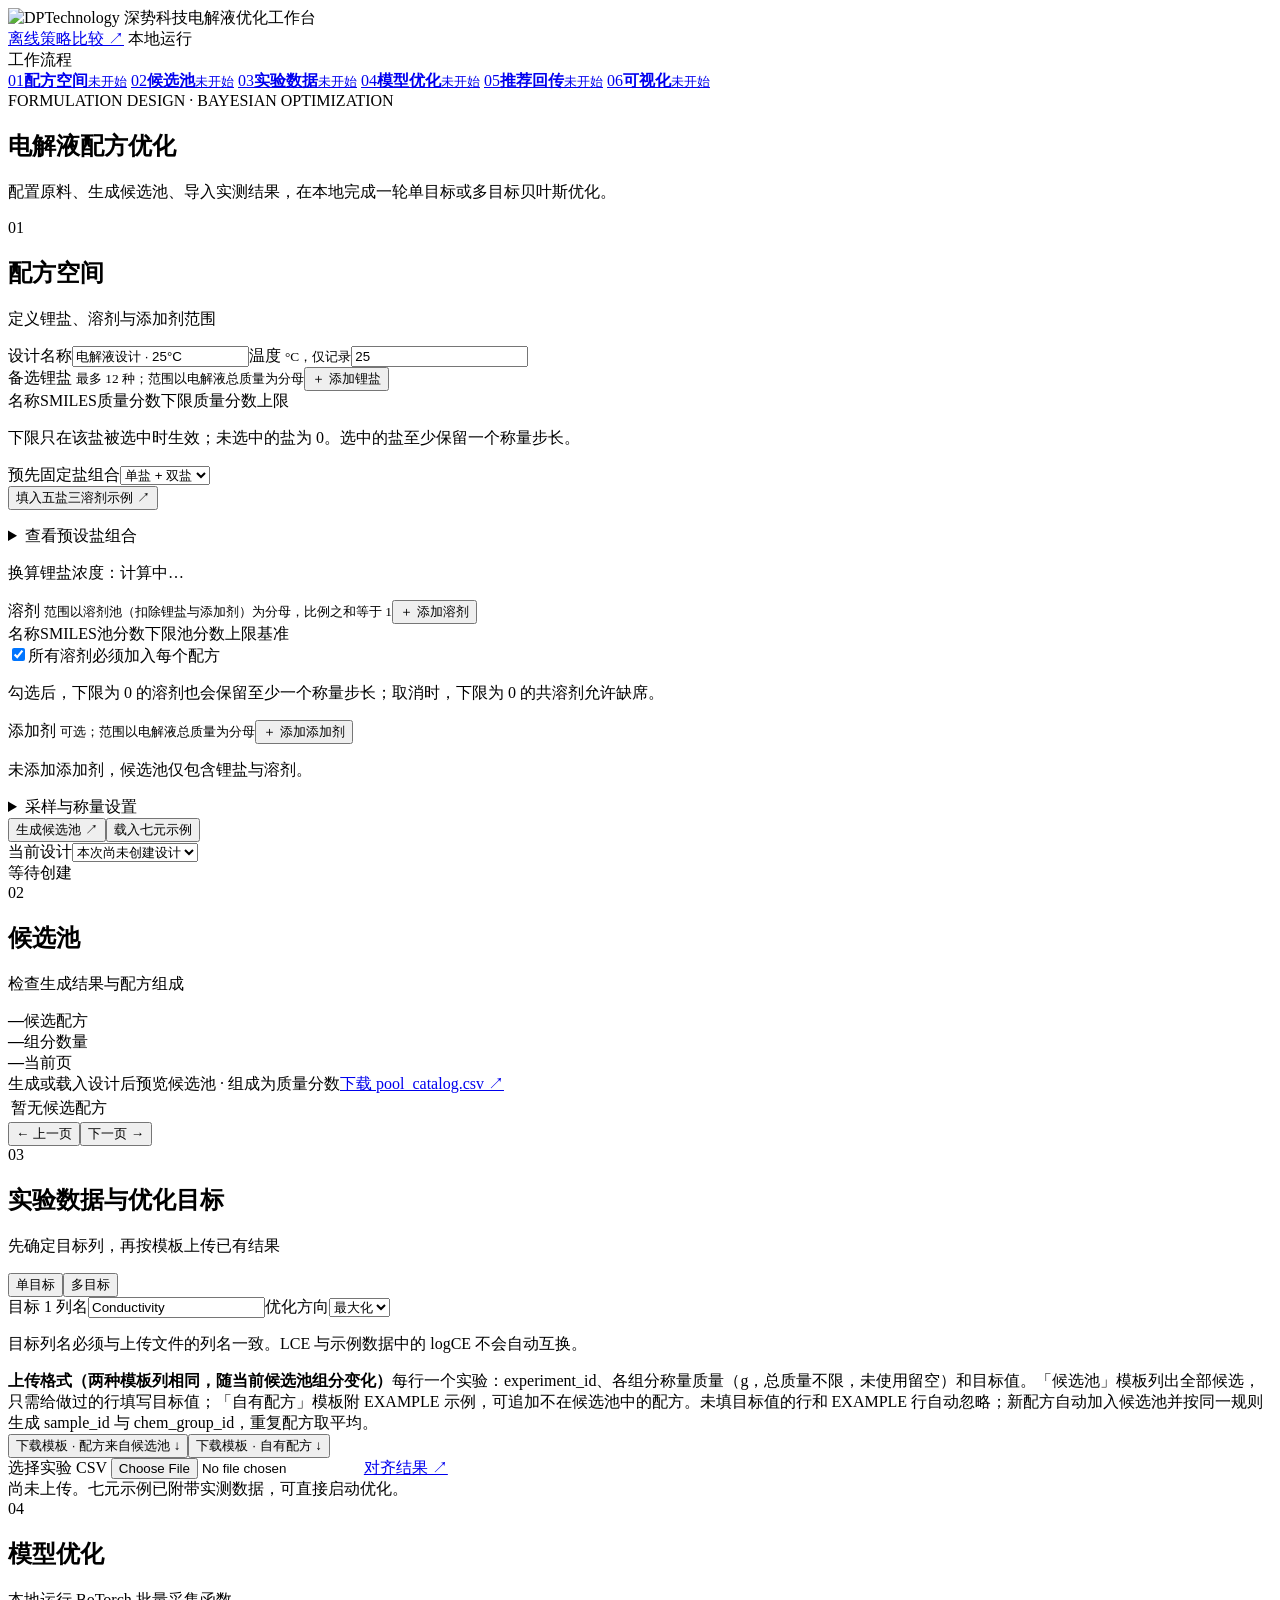
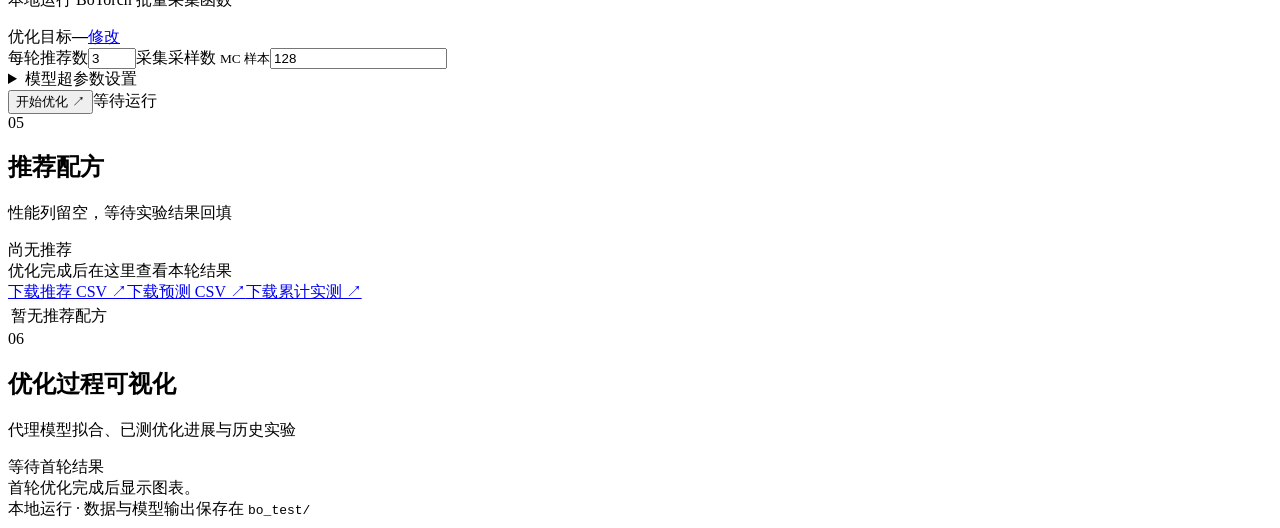
==== commit 9ae1079b: "feat: add fixed salt spaces and offline BO comparisons Support single/dual-salt Sobol subspaces, fil" ====
--- a/web/static/index.html
+++ b/web/static/index.html
@@ -10,6 +10,7 @@
 <body>
   <header class="topbar">
     <div class="brand"><img src="/static/logo.jpg" alt="DPTechnology 深势科技"><span class="brand-divider"></span><span>电解液优化工作台</span></div>
+    <a class="text-button" href="/offline">离线策略比较 ↗</a>
     <span class="local-pill"><span class="online-dot"></span> 本地运行</span>
   </header>
   <div class="shell">
@@ -34,18 +35,26 @@
         <div class="card-head"><div class="step" data-step="1">01</div><div><h2>配方空间</h2><p>定义锂盐、溶剂与添加剂范围</p></div></div>
         <div class="section-content">
           <div class="field-row"><label>设计名称<input id="design-name" value="电解液设计 · 25°C"></label><label>温度 <small>°C，仅记录</small><input id="temperature" type="number" value="25"></label></div>
-          <div class="subhead with-action"><span>锂盐 <small>一至两种，范围以电解液总质量为分母；两种锂盐时下限为 0 的为可选组分，每个候选至少含一种</small></span><button class="text-button" id="add-salt">＋ 添加锂盐</button></div>
+          <div class="subhead with-action"><span>备选锂盐 <small>最多 12 种；范围以电解液总质量为分母</small></span><button class="text-button" id="add-salt">＋ 添加锂盐</button></div>
           <div class="component-head salt-head"><span>名称</span><span>SMILES</span><span>质量分数下限</span><span>质量分数上限</span><span></span></div>
           <div id="salts"></div>
+          <p class="hint">下限只在该盐被选中时生效；未选中的盐为 0。选中的盐至少保留一个称量步长。</p>
+          <div class="salt-space-panel">
+            <div class="field-row"><label>预先固定盐组合<select id="salt-space-mode"><option value="both">单盐 + 双盐</option><option value="single">仅单盐</option><option value="dual">仅双盐</option></select></label><div class="space-example"><button type="button" class="text-button" id="five-salt-example">填入五盐三溶剂示例 ↗</button></div></div>
+            <p id="salt-space-preview" class="space-summary" aria-live="polite"></p>
+            <details class="space-preview"><summary>查看预设盐组合</summary><div id="salt-space-list" class="space-chips"></div></details>
+          </div>
           <p class="hint" id="salt-molality">换算锂盐浓度：计算中…</p>
           <div class="subhead with-action"><span>溶剂 <small>范围以溶剂池（扣除锂盐与添加剂）为分母，比例之和等于 1</small></span><button class="text-button" id="add-solvent">＋ 添加溶剂</button></div>
           <div class="component-head solvent-head"><span>名称</span><span>SMILES</span><span>池分数下限</span><span>池分数上限</span><span>基准</span><span></span></div>
           <div id="solvents"></div>
+          <label class="solvent-required"><input id="require-all-solvents" type="checkbox" checked>所有溶剂必须加入每个配方</label>
+          <p class="hint">勾选后，下限为 0 的溶剂也会保留至少一个称量步长；取消时，下限为 0 的共溶剂允许缺席。</p>
           <div class="subhead with-action"><span>添加剂 <small>可选；范围以电解液总质量为分母</small></span><button class="text-button" id="add-additive">＋ 添加添加剂</button></div>
           <div class="component-head additive-head" id="additive-head" hidden><span>名称</span><span>SMILES</span><span>类型</span><span>质量分数下限</span><span>质量分数上限</span><span></span></div>
           <div id="additives"></div>
           <p class="hint additive-empty" id="additive-empty">未添加添加剂，候选池仅包含锂盐与溶剂。</p>
-          <details><summary>采样与称量设置</summary><div class="field-row"><label>批次质量 <small>g</small><input id="batch-mass" type="number" step="0.1" value="5"></label><label>称量步长 <small>g</small><input id="mass-step" type="number" step="0.0001" value="0.0001"></label></div><div class="field-row"><label>采样指数 <small>2ⁿ 个点</small><input id="candidate-power" type="number" min="3" max="14" value="10"></label><label>随机种子<input id="seed" type="number" value="2026"></label></div></details>
+          <details><summary>采样与称量设置</summary><div class="field-row"><label>批次质量 <small>g</small><input id="batch-mass" type="number" step="0.1" value="5"></label><label>称量步长 <small>g</small><input id="mass-step" type="number" step="0.0001" value="0.0001"></label></div><div class="field-row"><label>总采样指数 <small>共 2ⁿ 个点，均分至各盐组合</small><input id="candidate-power" type="number" min="3" max="14" value="10"></label><label>随机种子<input id="seed" type="number" value="2026"></label></div><p class="hint">每个固定盐组合内独立进行 Sobol 撒点，再按称量精度筛选、去重，实际候选数可能少于采样预算。</p></details>
           <div class="actions"><button id="generate" class="primary">生成候选池 <span>↗</span></button><button id="demo" class="secondary">载入七元示例</button></div>
           <div class="field-row last-row"><label>当前设计<select id="design-select" autocomplete="off"><option value="">本次尚未创建设计</option></select></label><div class="micro-status" id="design-status">等待创建</div></div>
         </div>
@@ -54,6 +63,11 @@
         <div class="card-head"><div class="step" data-step="2">02</div><div><h2>候选池</h2><p>检查生成结果与配方组成</p></div></div>
         <div class="section-content">
           <div class="stat-row"><div><strong id="pool-count">—</strong><span>候选配方</span></div><div><strong id="pool-components">—</strong><span>组分数量</span></div><div><strong id="pool-page">—</strong><span>当前页</span></div></div>
+          <div id="sampling-summary" class="sampling-summary" hidden>
+            <p id="sampling-summary-text"></p>
+            <details><summary>各盐组合的初次采样结果</summary><div class="space-table-wrap"><table id="salt-space-results"><thead><tr><th>盐组合</th><th>撒点数</th><th>保留数</th></tr></thead><tbody></tbody></table></div></details>
+            <p id="sampling-warning" class="sampling-warning" hidden></p>
+          </div>
           <div class="toolbar"><span id="pool-caption">生成或载入设计后预览候选池 · 组成为质量分数</span><a id="catalog-link" class="download disabled" href="#">下载 pool_catalog.csv ↗</a></div>
           <div class="table-wrap"><table id="pool-table"><thead></thead><tbody><tr><td class="empty-cell">暂无候选配方</td></tr></tbody></table></div>
           <div class="pager"><button id="prev-page" class="secondary small">← 上一页</button><button id="next-page" class="secondary small">下一页 →</button></div>
